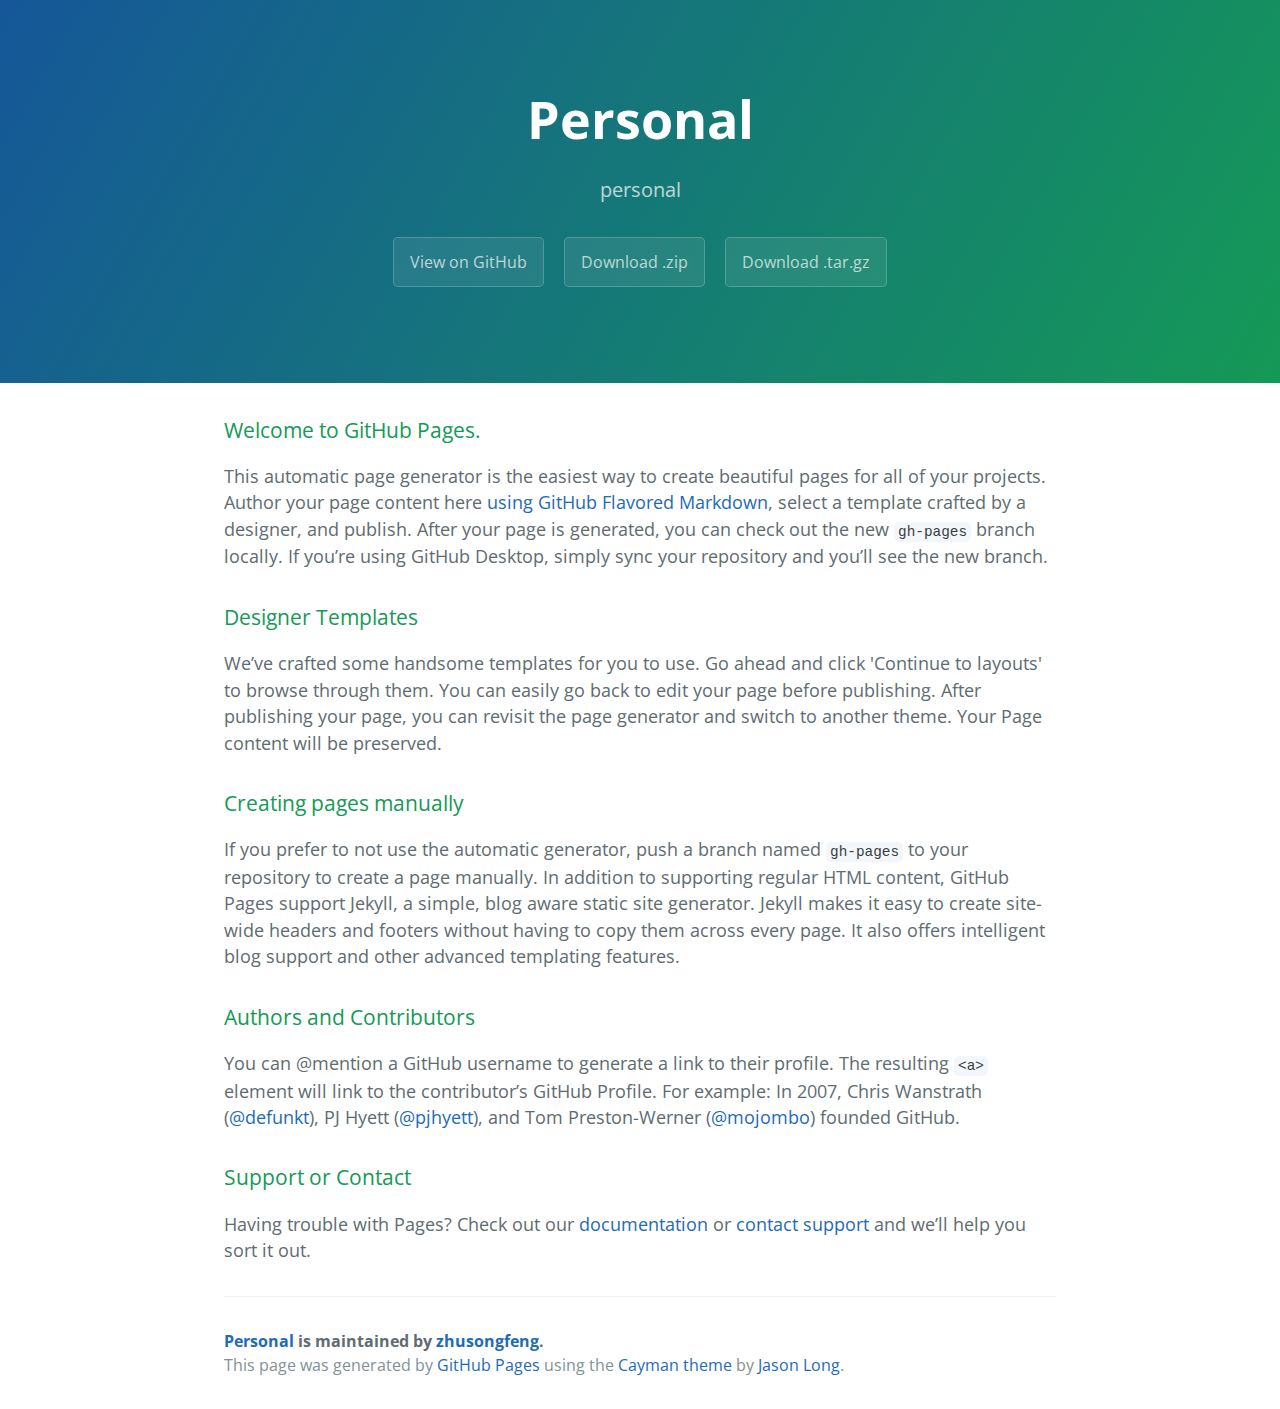
==== index.html @ 0e9c6201 "Create gh-pages branch via GitHub" ====
<!DOCTYPE html>
<html lang="en-us">
  <head>
    <meta charset="UTF-8">
    <title>Personal by zhusongfeng</title>
    <meta name="viewport" content="width=device-width, initial-scale=1">
    <link rel="stylesheet" type="text/css" href="stylesheets/normalize.css" media="screen">
    <link href='https://fonts.googleapis.com/css?family=Open+Sans:400,700' rel='stylesheet' type='text/css'>
    <link rel="stylesheet" type="text/css" href="stylesheets/stylesheet.css" media="screen">
    <link rel="stylesheet" type="text/css" href="stylesheets/github-light.css" media="screen">
  </head>
  <body>
    <section class="page-header">
      <h1 class="project-name">Personal</h1>
      <h2 class="project-tagline">personal</h2>
      <a href="https://github.com/zhusongfeng/personal" class="btn">View on GitHub</a>
      <a href="https://github.com/zhusongfeng/personal/zipball/master" class="btn">Download .zip</a>
      <a href="https://github.com/zhusongfeng/personal/tarball/master" class="btn">Download .tar.gz</a>
    </section>

    <section class="main-content">
      <h3>
<a id="welcome-to-github-pages" class="anchor" href="#welcome-to-github-pages" aria-hidden="true"><span aria-hidden="true" class="octicon octicon-link"></span></a>Welcome to GitHub Pages.</h3>

<p>This automatic page generator is the easiest way to create beautiful pages for all of your projects. Author your page content here <a href="https://guides.github.com/features/mastering-markdown/">using GitHub Flavored Markdown</a>, select a template crafted by a designer, and publish. After your page is generated, you can check out the new <code>gh-pages</code> branch locally. If you’re using GitHub Desktop, simply sync your repository and you’ll see the new branch.</p>

<h3>
<a id="designer-templates" class="anchor" href="#designer-templates" aria-hidden="true"><span aria-hidden="true" class="octicon octicon-link"></span></a>Designer Templates</h3>

<p>We’ve crafted some handsome templates for you to use. Go ahead and click 'Continue to layouts' to browse through them. You can easily go back to edit your page before publishing. After publishing your page, you can revisit the page generator and switch to another theme. Your Page content will be preserved.</p>

<h3>
<a id="creating-pages-manually" class="anchor" href="#creating-pages-manually" aria-hidden="true"><span aria-hidden="true" class="octicon octicon-link"></span></a>Creating pages manually</h3>

<p>If you prefer to not use the automatic generator, push a branch named <code>gh-pages</code> to your repository to create a page manually. In addition to supporting regular HTML content, GitHub Pages support Jekyll, a simple, blog aware static site generator. Jekyll makes it easy to create site-wide headers and footers without having to copy them across every page. It also offers intelligent blog support and other advanced templating features.</p>

<h3>
<a id="authors-and-contributors" class="anchor" href="#authors-and-contributors" aria-hidden="true"><span aria-hidden="true" class="octicon octicon-link"></span></a>Authors and Contributors</h3>

<p>You can @mention a GitHub username to generate a link to their profile. The resulting <code>&lt;a&gt;</code> element will link to the contributor’s GitHub Profile. For example: In 2007, Chris Wanstrath (<a href="https://github.com/defunkt" class="user-mention">@defunkt</a>), PJ Hyett (<a href="https://github.com/pjhyett" class="user-mention">@pjhyett</a>), and Tom Preston-Werner (<a href="https://github.com/mojombo" class="user-mention">@mojombo</a>) founded GitHub.</p>

<h3>
<a id="support-or-contact" class="anchor" href="#support-or-contact" aria-hidden="true"><span aria-hidden="true" class="octicon octicon-link"></span></a>Support or Contact</h3>

<p>Having trouble with Pages? Check out our <a href="https://help.github.com/pages">documentation</a> or <a href="https://github.com/contact">contact support</a> and we’ll help you sort it out.</p>

      <footer class="site-footer">
        <span class="site-footer-owner"><a href="https://github.com/zhusongfeng/personal">Personal</a> is maintained by <a href="https://github.com/zhusongfeng">zhusongfeng</a>.</span>

        <span class="site-footer-credits">This page was generated by <a href="https://pages.github.com">GitHub Pages</a> using the <a href="https://github.com/jasonlong/cayman-theme">Cayman theme</a> by <a href="https://twitter.com/jasonlong">Jason Long</a>.</span>
      </footer>

    </section>

  
  </body>
</html>
---- stylesheets/stylesheet.css ----
* {
  box-sizing: border-box; }

body {
  padding: 0;
  margin: 0;
  font-family: "Open Sans", "Helvetica Neue", Helvetica, Arial, sans-serif;
  font-size: 16px;
  line-height: 1.5;
  color: #606c71; }

a {
  color: #1e6bb8;
  text-decoration: none; }
  a:hover {
    text-decoration: underline; }

.btn {
  display: inline-block;
  margin-bottom: 1rem;
  color: rgba(255, 255, 255, 0.7);
  background-color: rgba(255, 255, 255, 0.08);
  border-color: rgba(255, 255, 255, 0.2);
  border-style: solid;
  border-width: 1px;
  border-radius: 0.3rem;
  transition: color 0.2s, background-color 0.2s, border-color 0.2s; }
  .btn + .btn {
    margin-left: 1rem; }

.btn:hover {
  color: rgba(255, 255, 255, 0.8);
  text-decoration: none;
  background-color: rgba(255, 255, 255, 0.2);
  border-color: rgba(255, 255, 255, 0.3); }

@media screen and (min-width: 64em) {
  .btn {
    padding: 0.75rem 1rem; } }

@media screen and (min-width: 42em) and (max-width: 64em) {
  .btn {
    padding: 0.6rem 0.9rem;
    font-size: 0.9rem; } }

@media screen and (max-width: 42em) {
  .btn {
    display: block;
    width: 100%;
    padding: 0.75rem;
    font-size: 0.9rem; }
    .btn + .btn {
      margin-top: 1rem;
      margin-left: 0; } }

.page-header {
  color: #fff;
  text-align: center;
  background-color: #159957;
  background-image: linear-gradient(120deg, #155799, #159957); }

@media screen and (min-width: 64em) {
  .page-header {
    padding: 5rem 6rem; } }

@media screen and (min-width: 42em) and (max-width: 64em) {
  .page-header {
    padding: 3rem 4rem; } }

@media screen and (max-width: 42em) {
  .page-header {
    padding: 2rem 1rem; } }

.project-name {
  margin-top: 0;
  margin-bottom: 0.1rem; }

@media screen and (min-width: 64em) {
  .project-name {
    font-size: 3.25rem; } }

@media screen and (min-width: 42em) and (max-width: 64em) {
  .project-name {
    font-size: 2.25rem; } }

@media screen and (max-width: 42em) {
  .project-name {
    font-size: 1.75rem; } }

.project-tagline {
  margin-bottom: 2rem;
  font-weight: normal;
  opacity: 0.7; }

@media screen and (min-width: 64em) {
  .project-tagline {
    font-size: 1.25rem; } }

@media screen and (min-width: 42em) and (max-width: 64em) {
  .project-tagline {
    font-size: 1.15rem; } }

@media screen and (max-width: 42em) {
  .project-tagline {
    font-size: 1rem; } }

.main-content :first-child {
  margin-top: 0; }
.main-content img {
  max-width: 100%; }
.main-content h1, .main-content h2, .main-content h3, .main-content h4, .main-content h5, .main-content h6 {
  margin-top: 2rem;
  margin-bottom: 1rem;
  font-weight: normal;
  color: #159957; }
.main-content p {
  margin-bottom: 1em; }
.main-content code {
  padding: 2px 4px;
  font-family: Consolas, "Liberation Mono", Menlo, Courier, monospace;
  font-size: 0.9rem;
  color: #383e41;
  background-color: #f3f6fa;
  border-radius: 0.3rem; }
.main-content pre {
  padding: 0.8rem;
  margin-top: 0;
  margin-bottom: 1rem;
  font: 1rem Consolas, "Liberation Mono", Menlo, Courier, monospace;
  color: #567482;
  word-wrap: normal;
  background-color: #f3f6fa;
  border: solid 1px #dce6f0;
  border-radius: 0.3rem; }
  .main-content pre > code {
    padding: 0;
    margin: 0;
    font-size: 0.9rem;
    color: #567482;
    word-break: normal;
    white-space: pre;
    background: transparent;
    border: 0; }
.main-content .highlight {
  margin-bottom: 1rem; }
  .main-content .highlight pre {
    margin-bottom: 0;
    word-break: normal; }
.main-content .highlight pre, .main-content pre {
  padding: 0.8rem;
  overflow: auto;
  font-size: 0.9rem;
  line-height: 1.45;
  border-radius: 0.3rem; }
.main-content pre code, .main-content pre tt {
  display: inline;
  max-width: initial;
  padding: 0;
  margin: 0;
  overflow: initial;
  line-height: inherit;
  word-wrap: normal;
  background-color: transparent;
  border: 0; }
  .main-content pre code:before, .main-content pre code:after, .main-content pre tt:before, .main-content pre tt:after {
    content: normal; }
.main-content ul, .main-content ol {
  margin-top: 0; }
.main-content blockquote {
  padding: 0 1rem;
  margin-left: 0;
  color: #819198;
  border-left: 0.3rem solid #dce6f0; }
  .main-content blockquote > :first-child {
    margin-top: 0; }
  .main-content blockquote > :last-child {
    margin-bottom: 0; }
.main-content table {
  display: block;
  width: 100%;
  overflow: auto;
  word-break: normal;
  word-break: keep-all; }
  .main-content table th {
    font-weight: bold; }
  .main-content table th, .main-content table td {
    padding: 0.5rem 1rem;
    border: 1px solid #e9ebec; }
.main-content dl {
  padding: 0; }
  .main-content dl dt {
    padding: 0;
    margin-top: 1rem;
    font-size: 1rem;
    font-weight: bold; }
  .main-content dl dd {
    padding: 0;
    margin-bottom: 1rem; }
.main-content hr {
  height: 2px;
  padding: 0;
  margin: 1rem 0;
  background-color: #eff0f1;
  border: 0; }

@media screen and (min-width: 64em) {
  .main-content {
    max-width: 64rem;
    padding: 2rem 6rem;
    margin: 0 auto;
    font-size: 1.1rem; } }

@media screen and (min-width: 42em) and (max-width: 64em) {
  .main-content {
    padding: 2rem 4rem;
    font-size: 1.1rem; } }

@media screen and (max-width: 42em) {
  .main-content {
    padding: 2rem 1rem;
    font-size: 1rem; } }

.site-footer {
  padding-top: 2rem;
  margin-top: 2rem;
  border-top: solid 1px #eff0f1; }

.site-footer-owner {
  display: block;
  font-weight: bold; }

.site-footer-credits {
  color: #819198; }

@media screen and (min-width: 64em) {
  .site-footer {
    font-size: 1rem; } }

@media screen and (min-width: 42em) and (max-width: 64em) {
  .site-footer {
    font-size: 1rem; } }

@media screen and (max-width: 42em) {
  .site-footer {
    font-size: 0.9rem; } }
---- stylesheets/github-light.css ----
/*
The MIT License (MIT)

Copyright (c) 2016 GitHub, Inc.

Permission is hereby granted, free of charge, to any person obtaining a copy
of this software and associated documentation files (the "Software"), to deal
in the Software without restriction, including without limitation the rights
to use, copy, modify, merge, publish, distribute, sublicense, and/or sell
copies of the Software, and to permit persons to whom the Software is
furnished to do so, subject to the following conditions:

The above copyright notice and this permission notice shall be included in all
copies or substantial portions of the Software.

THE SOFTWARE IS PROVIDED "AS IS", WITHOUT WARRANTY OF ANY KIND, EXPRESS OR
IMPLIED, INCLUDING BUT NOT LIMITED TO THE WARRANTIES OF MERCHANTABILITY,
FITNESS FOR A PARTICULAR PURPOSE AND NONINFRINGEMENT. IN NO EVENT SHALL THE
AUTHORS OR COPYRIGHT HOLDERS BE LIABLE FOR ANY CLAIM, DAMAGES OR OTHER
LIABILITY, WHETHER IN AN ACTION OF CONTRACT, TORT OR OTHERWISE, ARISING FROM,
OUT OF OR IN CONNECTION WITH THE SOFTWARE OR THE USE OR OTHER DEALINGS IN THE
SOFTWARE.

*/

.pl-c /* comment */ {
  color: #969896;
}

.pl-c1 /* constant, variable.other.constant, support, meta.property-name, support.constant, support.variable, meta.module-reference, markup.raw, meta.diff.header */,
.pl-s .pl-v /* string variable */ {
  color: #0086b3;
}

.pl-e /* entity */,
.pl-en /* entity.name */ {
  color: #795da3;
}

.pl-smi /* variable.parameter.function, storage.modifier.package, storage.modifier.import, storage.type.java, variable.other */,
.pl-s .pl-s1 /* string source */ {
  color: #333;
}

.pl-ent /* entity.name.tag */ {
  color: #63a35c;
}

.pl-k /* keyword, storage, storage.type */ {
  color: #a71d5d;
}

.pl-s /* string */,
.pl-pds /* punctuation.definition.string, string.regexp.character-class */,
.pl-s .pl-pse .pl-s1 /* string punctuation.section.embedded source */,
.pl-sr /* string.regexp */,
.pl-sr .pl-cce /* string.regexp constant.character.escape */,
.pl-sr .pl-sre /* string.regexp source.ruby.embedded */,
.pl-sr .pl-sra /* string.regexp string.regexp.arbitrary-repitition */ {
  color: #183691;
}

.pl-v /* variable */ {
  color: #ed6a43;
}

.pl-id /* invalid.deprecated */ {
  color: #b52a1d;
}

.pl-ii /* invalid.illegal */ {
  color: #f8f8f8;
  background-color: #b52a1d;
}

.pl-sr .pl-cce /* string.regexp constant.character.escape */ {
  font-weight: bold;
  color: #63a35c;
}

.pl-ml /* markup.list */ {
  color: #693a17;
}

.pl-mh /* markup.heading */,
.pl-mh .pl-en /* markup.heading entity.name */,
.pl-ms /* meta.separator */ {
  font-weight: bold;
  color: #1d3e81;
}

.pl-mq /* markup.quote */ {
  color: #008080;
}

.pl-mi /* markup.italic */ {
  font-style: italic;
  color: #333;
}

.pl-mb /* markup.bold */ {
  font-weight: bold;
  color: #333;
}

.pl-md /* markup.deleted, meta.diff.header.from-file */ {
  color: #bd2c00;
  background-color: #ffecec;
}

.pl-mi1 /* markup.inserted, meta.diff.header.to-file */ {
  color: #55a532;
  background-color: #eaffea;
}

.pl-mdr /* meta.diff.range */ {
  font-weight: bold;
  color: #795da3;
}

.pl-mo /* meta.output */ {
  color: #1d3e81;
}
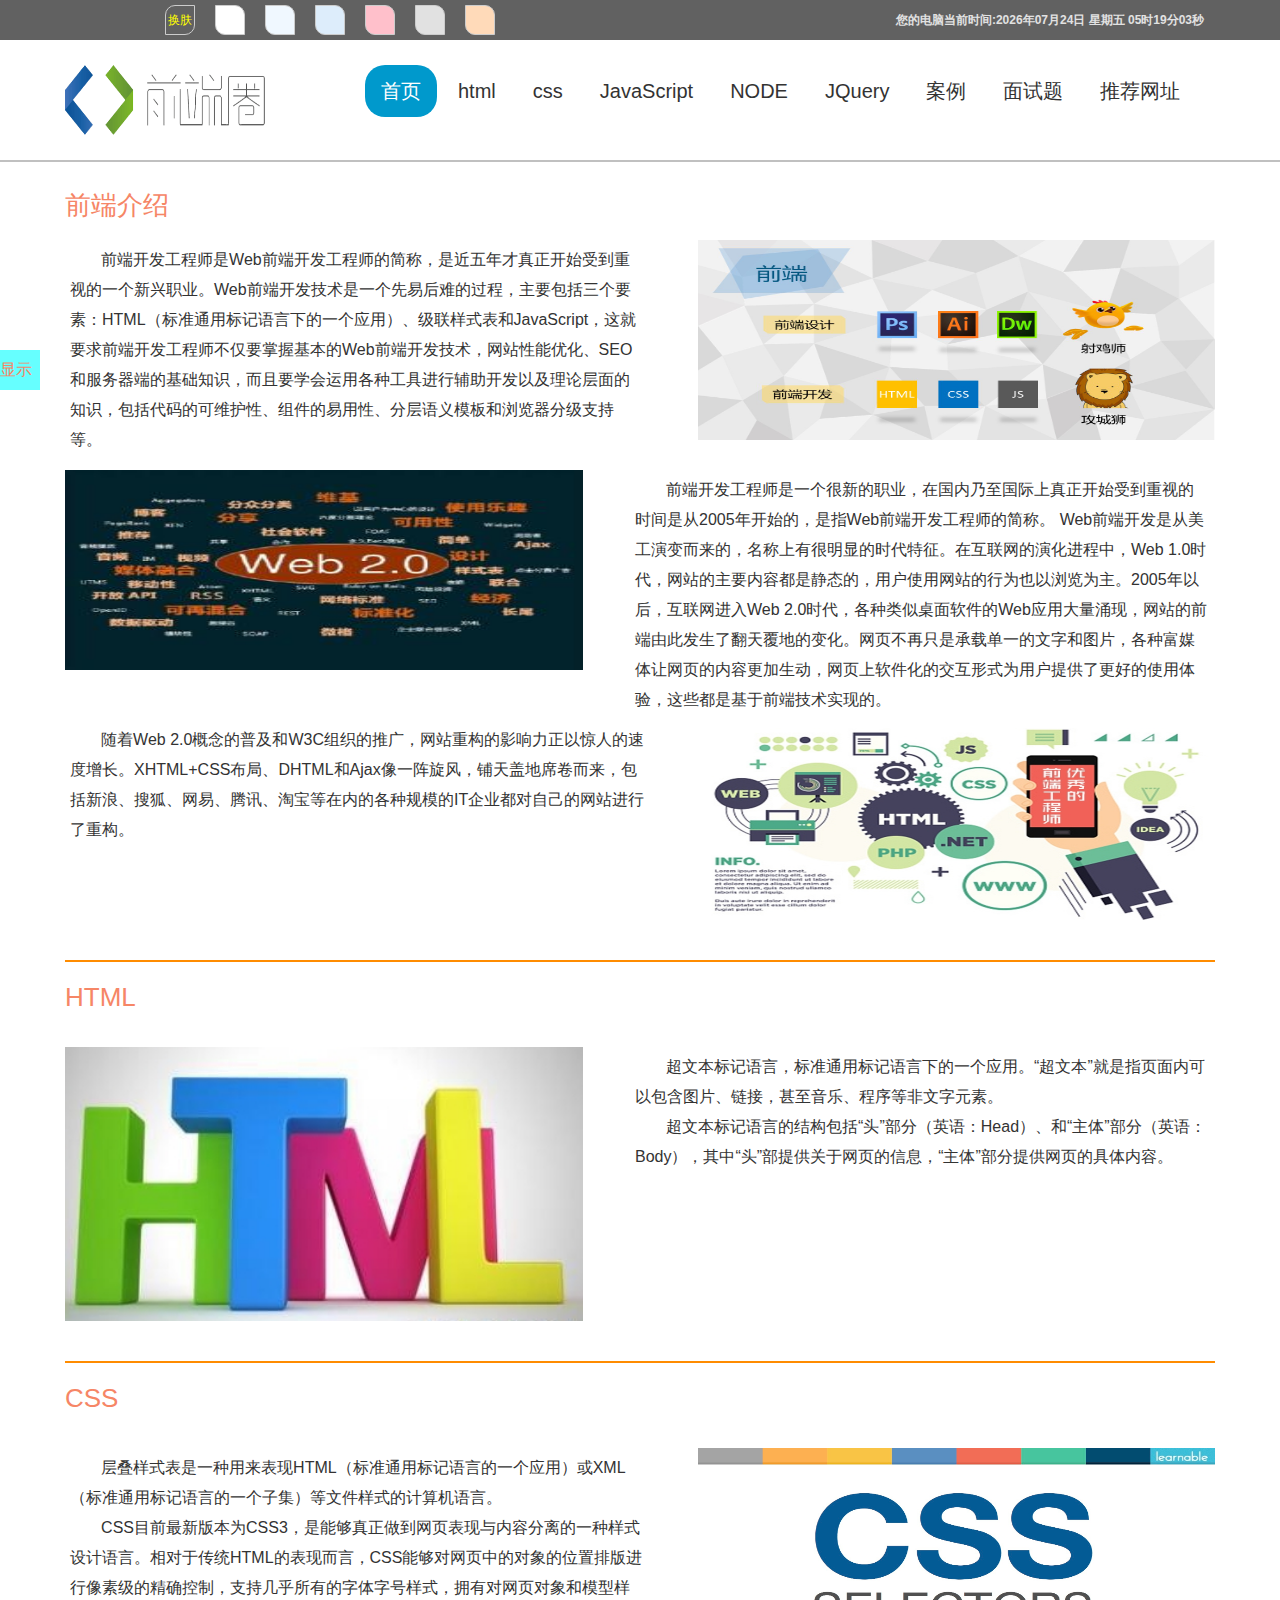
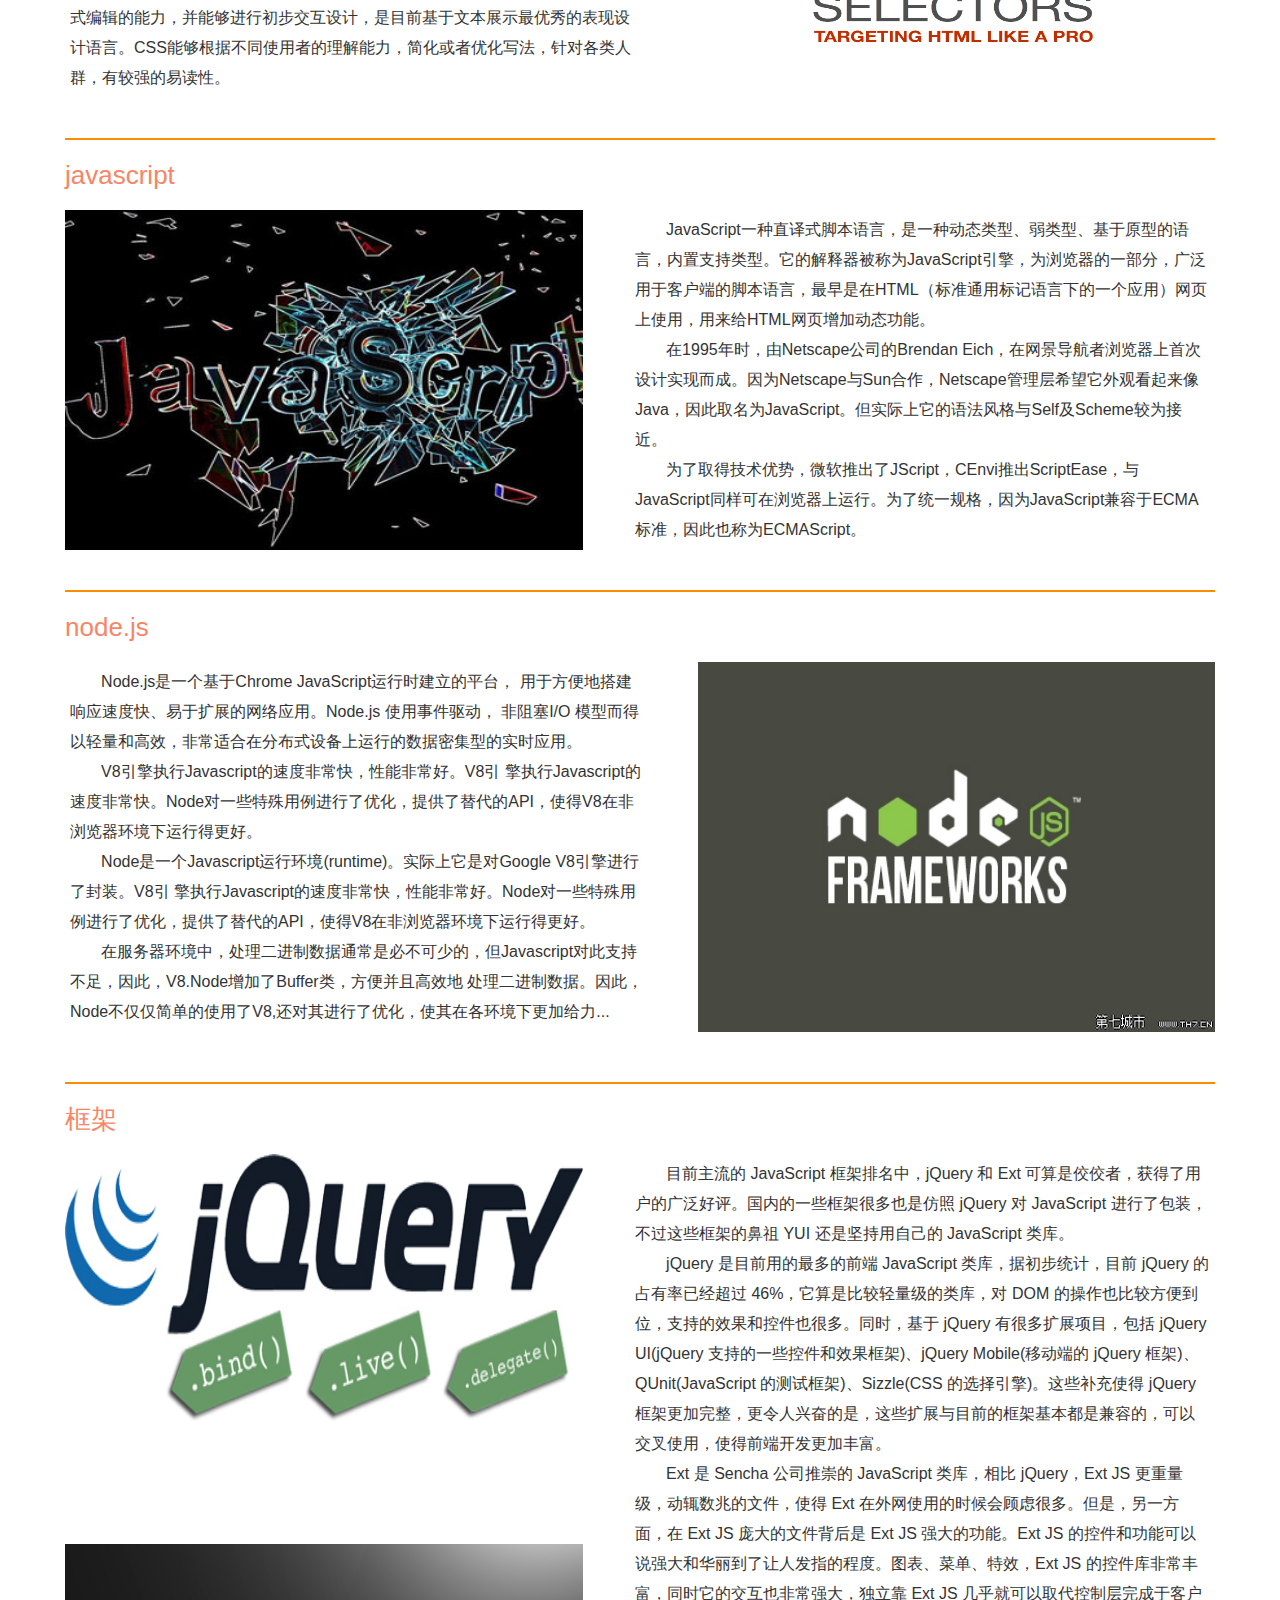
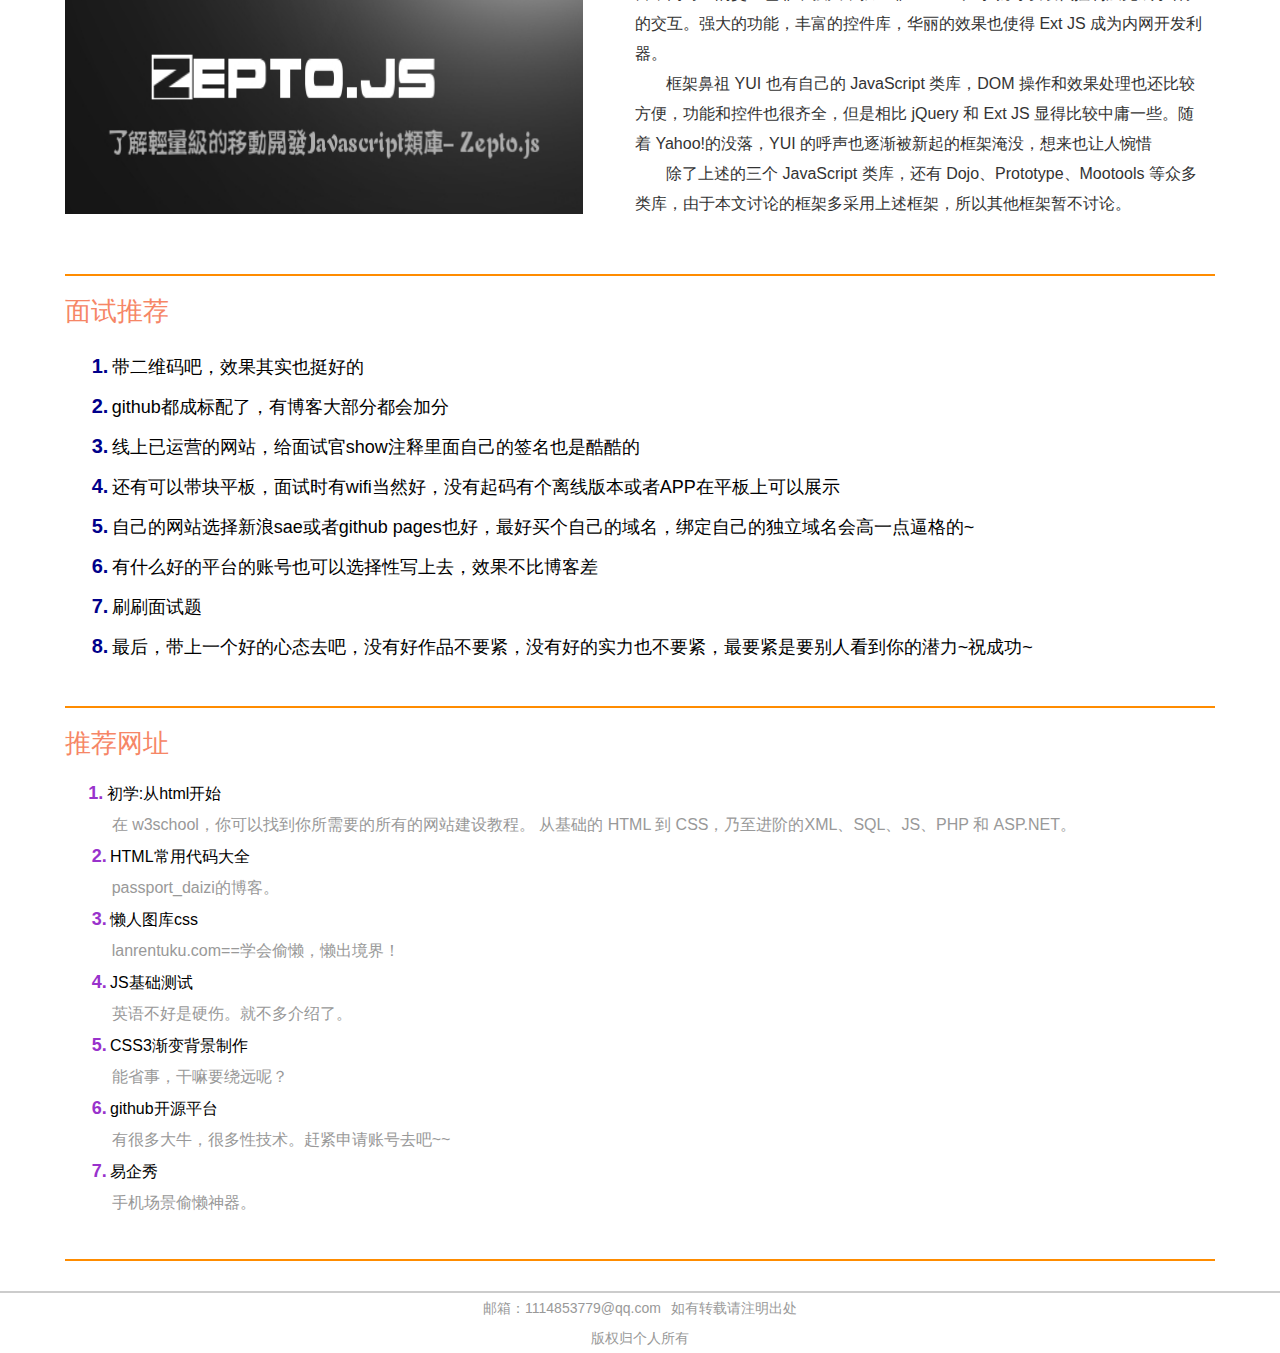
==== commit 02173a92: "one" ====
--- a/index.html
+++ b/index.html
@@ -1,57 +1,293 @@
 <!DOCTYPE html>
-<html lang="en-us">
-  <head>
+<html>
+<head lang="en" id="bg0">
     <meta charset="UTF-8">
-    <title>Personal by zhusongfeng</title>
-    <meta name="viewport" content="width=device-width, initial-scale=1">
-    <link rel="stylesheet" type="text/css" href="stylesheets/normalize.css" media="screen">
-    <link href='https://fonts.googleapis.com/css?family=Open+Sans:400,700' rel='stylesheet' type='text/css'>
-    <link rel="stylesheet" type="text/css" href="stylesheets/stylesheet.css" media="screen">
-    <link rel="stylesheet" type="text/css" href="stylesheets/github-light.css" media="screen">
-  </head>
-  <body>
-    <section class="page-header">
-      <h1 class="project-name">Personal</h1>
-      <h2 class="project-tagline">personal</h2>
-      <a href="https://github.com/zhusongfeng/personal" class="btn">View on GitHub</a>
-      <a href="https://github.com/zhusongfeng/personal/zipball/master" class="btn">Download .zip</a>
-      <a href="https://github.com/zhusongfeng/personal/tarball/master" class="btn">Download .tar.gz</a>
-    </section>
-
-    <section class="main-content">
-      <h3>
-<a id="welcome-to-github-pages" class="anchor" href="#welcome-to-github-pages" aria-hidden="true"><span aria-hidden="true" class="octicon octicon-link"></span></a>Welcome to GitHub Pages.</h3>
-
-<p>This automatic page generator is the easiest way to create beautiful pages for all of your projects. Author your page content here <a href="https://guides.github.com/features/mastering-markdown/">using GitHub Flavored Markdown</a>, select a template crafted by a designer, and publish. After your page is generated, you can check out the new <code>gh-pages</code> branch locally. If you’re using GitHub Desktop, simply sync your repository and you’ll see the new branch.</p>
-
-<h3>
-<a id="designer-templates" class="anchor" href="#designer-templates" aria-hidden="true"><span aria-hidden="true" class="octicon octicon-link"></span></a>Designer Templates</h3>
-
-<p>We’ve crafted some handsome templates for you to use. Go ahead and click 'Continue to layouts' to browse through them. You can easily go back to edit your page before publishing. After publishing your page, you can revisit the page generator and switch to another theme. Your Page content will be preserved.</p>
-
-<h3>
-<a id="creating-pages-manually" class="anchor" href="#creating-pages-manually" aria-hidden="true"><span aria-hidden="true" class="octicon octicon-link"></span></a>Creating pages manually</h3>
-
-<p>If you prefer to not use the automatic generator, push a branch named <code>gh-pages</code> to your repository to create a page manually. In addition to supporting regular HTML content, GitHub Pages support Jekyll, a simple, blog aware static site generator. Jekyll makes it easy to create site-wide headers and footers without having to copy them across every page. It also offers intelligent blog support and other advanced templating features.</p>
-
-<h3>
-<a id="authors-and-contributors" class="anchor" href="#authors-and-contributors" aria-hidden="true"><span aria-hidden="true" class="octicon octicon-link"></span></a>Authors and Contributors</h3>
-
-<p>You can @mention a GitHub username to generate a link to their profile. The resulting <code>&lt;a&gt;</code> element will link to the contributor’s GitHub Profile. For example: In 2007, Chris Wanstrath (<a href="https://github.com/defunkt" class="user-mention">@defunkt</a>), PJ Hyett (<a href="https://github.com/pjhyett" class="user-mention">@pjhyett</a>), and Tom Preston-Werner (<a href="https://github.com/mojombo" class="user-mention">@mojombo</a>) founded GitHub.</p>
-
-<h3>
-<a id="support-or-contact" class="anchor" href="#support-or-contact" aria-hidden="true"><span aria-hidden="true" class="octicon octicon-link"></span></a>Support or Contact</h3>
-
-<p>Having trouble with Pages? Check out our <a href="https://help.github.com/pages">documentation</a> or <a href="https://github.com/contact">contact support</a> and we’ll help you sort it out.</p>
-
-      <footer class="site-footer">
-        <span class="site-footer-owner"><a href="https://github.com/zhusongfeng/personal">Personal</a> is maintained by <a href="https://github.com/zhusongfeng">zhusongfeng</a>.</span>
-
-        <span class="site-footer-credits">This page was generated by <a href="https://pages.github.com">GitHub Pages</a> using the <a href="https://github.com/jasonlong/cayman-theme">Cayman theme</a> by <a href="https://twitter.com/jasonlong">Jason Long</a>.</span>
-      </footer>
-
-    </section>
-
-  
-  </body>
-</html>
+    <title>前端圈</title>
+    <meta name="description" content="主要交流前端技术，JS,css,node.js，JQ，html，放松时刻设有：新闻，音乐，游戏，购物，还有跟多的技术交流平台推荐">
+    <meta name="keywords" content="前端圈,前端,html，JS,css,node.js,前端圈首页,web交流,JQ,animate，bootcss.js,html5,javascript,面试题">
+    <meta name="application-name" content="前端圈">
+    <link rel="stylesheet" href="css/transit.css" type="text/css"/>
+    <link rel="stylesheet" href="css/index.css" type="text/css"/>
+    <link rel="stylesheet" href="css/1.0.7/iconfont.css" type="text/css"/>
+    <link rel="shortcut icon" href="img/ico.ico">
+    <script src="js/utils.js" type="text/javascript"></script>
+</head>
+<body class="bg" id="body">
+<div class="min_width title bg0" id="title">
+    <div class="min_width bg" id="top">
+        <div class="width head ">
+            <div class="clList clear">
+                <span>换肤</span>
+                <ul class="clear" id="clList">
+                    <li class="bg0" style="border-color:yellow "></li>
+                    <li class="bg1"></li>
+                    <li class="bg2"></li>
+                    <li class="bg3"></li>
+                    <li class="bg4"></li>
+                    <li class="bg5"></li>
+                </ul>
+            </div>
+            <div class="deta" id="deta">
+                <span>您的电脑当前时间:</span><b>2016年06月11日 星期六 23时36分18秒</b>
+            </div>
+        </div>
+    </div>
+    <div class="width header">
+        <div class="width">
+            <div class="clear nav">
+                <h1 class="logo fl" alt="前端 css js javascript node.js Jquery">
+                    <a id="logo" href="index.html" alt="前端 css js javascript node.js Jquery" title="前端 css js javascript node Jquery">
+                        <img src="img/logo.png" alt="logo 前端 css js" title="前端 css js"/>
+                    </a>
+                </h1>
+                <ul class="navList fl" id="navList">
+                    <li class="bg"><a class="bg a1" href="index.html">首页</a></li>
+                    <li><a class="a1" href="html.html">html</a></li>
+                    <li><a class="a1" href="css.html">css</a></li>
+                    <li><a class="a1" href="js.html">JavaScript</a></li>
+                    <li><a class="a1" href="node.html">NODE</a></li>
+                    <li><a class="a1" href="kj.html">JQuery</a></li>
+                    <li><a class="a1" href="dome.html">案例</a></li>
+                    <li class="xiaList" id="xiaList1">
+                        <a class="a1" href="javascript:;">面试题</a>
+                        <div id="span1" class="span1">
+                            <a  href="http://www.nowcoder.com/ta/js-assessment" target="_blank">牛客网</a>
+                            <a href="http://bbs.blueidea.com/thread-3107428-1-1.html" target="_blank">蓝色理想</a>
+                            <a  href="http://www.doc88.com/p-7876115384319.html" target="_blank">道客巴巴</a>
+                            <a  href="http://www.doc88.com/p-7876115384319.html" target="_blank">面试手册</a>
+                            <a href="http://www.cnblogs.com/wolm/p/3624930.html" target="_blank">博客园</a>
+                            <a  href="http://udn.yyuap.com/portal.php?mod=topic&topicid=1#portal_block_327_content" target="_blank">H5</a>
+                            <a  href="http://www.imooc.com/?from=360ppc" target="_blank">慕课网</a>
+                            <a href="http://blog.csdn.net/web/index.html" target="_blank">博客</a>
+                            <a  href="http://guoyongfeng.github.io/idoc/" target="_blank">技术博客</a>
+                            <a  href="http://tool.css-js.com/" target="_blank">代码压缩</a>
+                            <a  href="http://www.ico.la/" target="_blank">ico</a>
+                        </div>
+                    </li>
+                    <li class="a1" id="xiaList2">
+                        <a a class="a1" href="javascript:;">推荐网址</a>
+                        <div id="span2" class="span1 span2">
+                            <a href="https://cnodejs.org/" target="_blank">node社区</a>
+                            <a href="http://nodeapi.ucdok.com/#/api/" target="_blank">node手册</a>
+                            <a href="http://www.runoob.com/bootstrap/bootstrap-tutorial.html" target="_blank">bootcss中文</a>
+                            <a href="http://www.runoob.com/angularjs/angularjs-tutorial.html" target="_blank">animate.css</a>
+                            <a href="http://www.ngnice.com/" target="_blank">Angular</a>
+                            <a href="https://github.com/ksky521/nodePPT" target="_blank">ppt制作</a>
+                            <a href="http://www.1024i.com/demo/less/" target="_blank">less</a>
+                            <a href="http://www.iconfont.cn/?spm=a313x.7781069.1998698872.1.B12klC" target="_blank">图标</a>
+                            <a href="http://www.gulpjs.com.cn/" target="_blank">gulpjs</a>
+                            <a href="http://webpackdoc.com/">webpack</a>
+                            <a href="http://www.oschina.net/question/tag/npm">npm</a>
+                        </div>
+                    </li>
+                </ul>
+            </div>
+        </div>
+    </div>
+</div>
+<div class=" height clear">
+</div>
+<script src="js/transit.js" type="text/javascript"></script>
+<div class="con min_width">
+    <div class="width" >
+        <div class="con1 bom" id="oneFloor">
+            <h2>前端介绍</h2>
+            <div class="clear div1" >
+                <p class="fl p1">
+                    &nbsp; &nbsp; &nbsp; &nbsp;前端开发工程师是Web前端开发工程师的简称，是近五年才真正开始受到重视的一个新兴职业。Web前端开发技术是一个先易后难的过程，主要包括三个要素：HTML（标准通用标记语言下的一个应用）、级联样式表和JavaScript，这就要求前端开发工程师不仅要掌握基本的Web前端开发技术，网站性能优化、SEO和服务器端的基础知识，而且要学会运用各种工具进行辅助开发以及理论层面的知识，包括代码的可维护性、组件的易用性、分层语义模板和浏览器分级支持等。
+                </p>
+                <div class="fr  m1"><img src="img/2.jpg" alt="前端介绍"/></div>
+                <p class="fr p2">
+                    &nbsp; &nbsp; &nbsp; &nbsp;前端开发工程师是一个很新的职业，在国内乃至国际上真正开始受到重视的时间是从2005年开始的，是指Web前端开发工程师的简称。 Web前端开发是从美工演变而来的，名称上有很明显的时代特征。在互联网的演化进程中，Web 1.0时代，网站的主要内容都是静态的，用户使用网站的行为也以浏览为主。2005年以后，互联网进入Web 2.0时代，各种类似桌面软件的Web应用大量涌现，网站的前端由此发生了翻天覆地的变化。网页不再只是承载单一的文字和图片，各种富媒体让网页的内容更加生动，网页上软件化的交互形式为用户提供了更好的使用体验，这些都是基于前端技术实现的。
+                </p>
+                <div  class="fl  m2" ><img src="img/1.jpg" alt="前端介绍"/></div>
+                <p class="fl p3">
+                    &nbsp; &nbsp; &nbsp; &nbsp;随着Web 2.0概念的普及和W3C组织的推广，网站重构的影响力正以惊人的速度增长。XHTML+CSS布局、DHTML和Ajax像一阵旋风，铺天盖地席卷而来，包括新浪、搜狐、网易、腾讯、淘宝等在内的各种规模的IT企业都对自己的网站进行了重构。
+                </p>
+                <div class="fr m3"><img  src="img/3.jpg" alt="前端介绍"/></div>
+            </div>
+        </div>
+        <div class="con2 bom" id="twoFloor">
+            <h2>HTML</h2>
+            <div class="clear div1" >
+                <p class="fr">
+                    &nbsp; &nbsp; &nbsp; &nbsp;超文本标记语言，标准通用标记语言下的一个应用。“超文本”就是指页面内可以包含图片、链接，甚至音乐、程序等非文字元素。<br/>
+                    &nbsp; &nbsp; &nbsp; &nbsp;超文本标记语言的结构包括“头”部分（英语：Head）、和“主体”部分（英语：Body），其中“头”部提供关于网页的信息，“主体”部分提供网页的具体内容。
+                </p>
+                <div class="fl ">
+                    <img src="img/4.jpg">
+                </div>
+            </div>
+        </div>
+        <div class="con2 bom con3" id="threeFloor">
+        <h2>CSS</h2>
+        <div class="clear div1" >
+            <p class="fl">
+                &nbsp; &nbsp; &nbsp; &nbsp;层叠样式表是一种用来表现HTML（标准通用标记语言的一个应用）或XML（标准通用标记语言的一个子集）等文件样式的计算机语言。<br/>
+                &nbsp; &nbsp; &nbsp; &nbsp;CSS目前最新版本为CSS3，是能够真正做到网页表现与内容分离的一种样式设计语言。相对于传统HTML的表现而言，CSS能够对网页中的对象的位置排版进行像素级的精确控制，支持几乎所有的字体字号样式，拥有对网页对象和模型样式编辑的能力，并能够进行初步交互设计，是目前基于文本展示最优秀的表现设计语言。CSS能够根据不同使用者的理解能力，简化或者优化写法，针对各类人群，有较强的易读性。
+            </p>
+            <div class="fr">
+                <img src="img/5.jpg">
+            </div>
+        </div>
+    </div>
+        <div class="con4 bom" id="fourFloor">
+            <h2>javascript</h2>
+            <div class="clear div1" >
+                <p class="fr">
+                    &nbsp; &nbsp; &nbsp; &nbsp;JavaScript一种直译式脚本语言，是一种动态类型、弱类型、基于原型的语言，内置支持类型。它的解释器被称为JavaScript引擎，为浏览器的一部分，广泛用于客户端的脚本语言，最早是在HTML（标准通用标记语言下的一个应用）网页上使用，用来给HTML网页增加动态功能。<br/>
+                    &nbsp; &nbsp; &nbsp; &nbsp;在1995年时，由Netscape公司的Brendan Eich，在网景导航者浏览器上首次设计实现而成。因为Netscape与Sun合作，Netscape管理层希望它外观看起来像Java，因此取名为JavaScript。但实际上它的语法风格与Self及Scheme较为接近。<br/>
+                    &nbsp; &nbsp; &nbsp; &nbsp;为了取得技术优势，微软推出了JScript，CEnvi推出ScriptEase，与JavaScript同样可在浏览器上运行。为了统一规格，因为JavaScript兼容于ECMA标准，因此也称为ECMAScript。<br/>
+                </p>
+                <div class="fl">
+                    <img src="img/6.jpg">
+                </div>
+            </div>
+        </div>
+        <div class="con5 bom" id="fiveFloor">
+            <h2>node.js</h2>
+            <div class="clear div1" >
+                <p class="fl">
+                    &nbsp; &nbsp; &nbsp; &nbsp;Node.js是一个基于Chrome JavaScript运行时建立的平台， 用于方便地搭建响应速度快、易于扩展的网络应用。Node.js 使用事件驱动， 非阻塞I/O 模型而得以轻量和高效，非常适合在分布式设备上运行的数据密集型的实时应用。<br/>
+                    &nbsp; &nbsp; &nbsp; &nbsp;V8引擎执行Javascript的速度非常快，性能非常好。V8引 擎执行Javascript的速度非常快。Node对一些特殊用例进行了优化，提供了替代的API，使得V8在非浏览器环境下运行得更好。<br/>
+                    &nbsp; &nbsp; &nbsp; &nbsp;Node是一个Javascript运行环境(runtime)。实际上它是对Google V8引擎进行了封装。V8引 擎执行Javascript的速度非常快，性能非常好。Node对一些特殊用例进行了优化，提供了替代的API，使得V8在非浏览器环境下运行得更好。<br/>
+                    &nbsp; &nbsp; &nbsp; &nbsp;在服务器环境中，处理二进制数据通常是必不可少的，但Javascript对此支持不足，因此，V8.Node增加了Buffer类，方便并且高效地 处理二进制数据。因此，Node不仅仅简单的使用了V8,还对其进行了优化，使其在各环境下更加给力...
+                </p>
+                <div class="fr">
+                    <img src="img/7.jpg">
+                </div>
+            </div>
+        </div>
+        <div class="con6 bom" id="sixFloor">
+            <h2>框架</h2>
+            <div class="clear div1" >
+                <p class="fr">
+                    &nbsp; &nbsp; &nbsp; &nbsp;目前主流的 JavaScript 框架排名中，jQuery 和 Ext 可算是佼佼者，获得了用户的广泛好评。国内的一些框架很多也是仿照 jQuery 对 JavaScript 进行了包装，不过这些框架的鼻祖 YUI 还是坚持用自己的 JavaScript 类库。<br/>
+                    &nbsp; &nbsp; &nbsp; &nbsp;jQuery 是目前用的最多的前端 JavaScript 类库，据初步统计，目前 jQuery 的占有率已经超过 46%，它算是比较轻量级的类库，对 DOM 的操作也比较方便到位，支持的效果和控件也很多。同时，基于 jQuery 有很多扩展项目，包括 jQuery UI(jQuery 支持的一些控件和效果框架)、jQuery Mobile(移动端的 jQuery 框架)、QUnit(JavaScript 的测试框架)、Sizzle(CSS 的选择引擎)。这些补充使得 jQuery 框架更加完整，更令人兴奋的是，这些扩展与目前的框架基本都是兼容的，可以交叉使用，使得前端开发更加丰富。<br/>
+                    &nbsp; &nbsp; &nbsp; &nbsp;Ext 是 Sencha 公司推崇的 JavaScript 类库，相比 jQuery，Ext JS 更重量级，动辄数兆的文件，使得 Ext 在外网使用的时候会顾虑很多。但是，另一方面，在 Ext JS 庞大的文件背后是 Ext JS 强大的功能。Ext JS 的控件和功能可以说强大和华丽到了让人发指的程度。图表、菜单、特效，Ext JS 的控件库非常丰富，同时它的交互也非常强大，独立靠 Ext JS 几乎就可以取代控制层完成于客户的交互。强大的功能，丰富的控件库，华丽的效果也使得 Ext JS 成为内网开发利器。<br/>
+                    &nbsp; &nbsp; &nbsp; &nbsp;框架鼻祖 YUI 也有自己的 JavaScript 类库，DOM 操作和效果处理也还比较方便，功能和控件也很齐全，但是相比 jQuery 和 Ext JS 显得比较中庸一些。随着 Yahoo!的没落，YUI 的呼声也逐渐被新起的框架淹没，想来也让人惋惜<br/>
+                    &nbsp; &nbsp; &nbsp; &nbsp;除了上述的三个 JavaScript 类库，还有 Dojo、Prototype、Mootools 等众多类库，由于本文讨论的框架多采用上述框架，所以其他框架暂不讨论。
+                </p>
+                <div class="fl">
+                    <img class="imgs" src="img/8.jpg">
+                    <img src="img/9.jpg">
+                </div>
+            </div>
+        </div>
+        <div class="con8 bom" id="eightFloor">
+            <h2>面试推荐</h2>
+            <div class="clear div1" >
+               <ul>
+                   <li>&nbsp; &nbsp; &nbsp; &nbsp;
+                       <b>1.</b>
+                       <span>带二维码吧，效果其实也挺好的</span>
+                   </li>
+                   <li>&nbsp; &nbsp; &nbsp; &nbsp;
+                       <b>2.</b>
+                       <span>github都成标配了，有博客大部分都会加分</span>
+                   </li>
+                   <li>&nbsp; &nbsp; &nbsp; &nbsp;
+                       <b>3.</b>
+                       <span>线上已运营的网站，给面试官show注释里面自己的签名也是酷酷的</span>
+                   </li>
+                   <li>&nbsp; &nbsp; &nbsp; &nbsp;
+                       <b>4.</b>
+                       <span>还有可以带块平板，面试时有wifi当然好，没有起码有个离线版本或者APP在平板上可以展示</span>
+                   </li>
+                   <li>&nbsp; &nbsp; &nbsp; &nbsp;
+                       <b>5.</b>
+                       <span>自己的网站选择新浪sae或者github pages也好，最好买个自己的域名，绑定自己的独立域名会高一点逼格的~</span>
+                   </li>
+                   <li>&nbsp; &nbsp; &nbsp; &nbsp;
+                       <b>6.</b>
+                       <span>有什么好的平台的账号也可以选择性写上去，效果不比博客差</span>
+                   </li>
+                   <li>&nbsp; &nbsp; &nbsp; &nbsp;
+                       <b>7.</b>
+                       <span>刷刷面试题</span>
+                   </li>
+                   <li>&nbsp; &nbsp; &nbsp; &nbsp;
+                       <b>8.</b>
+                       <span>最后，带上一个好的心态去吧，没有好作品不要紧，没有好的实力也不要紧，最要紧是要别人看到你的潜力~祝成功~</span>
+                   </li>
+               </ul>
+            </div>
+        </div>
+        <div class="con9 bom" id="nineFloor">
+            <h2>推荐网址</h2>
+            <div class="clear div1" >
+                <ul>
+                    <li>
+                        &nbsp; &nbsp; &nbsp; &nbsp;<b>1.</b>
+                        <a href="http://www.runoob.com/tags/tag-acronym.html" target="_blank">初学:从html开始</a><br/>
+                        &nbsp; &nbsp; &nbsp; &nbsp;&nbsp; &nbsp; &nbsp; &nbsp;<span>在 w3school，你可以找到你所需要的所有的网站建设教程。
+从基础的 HTML 到 CSS，乃至进阶的XML、SQL、JS、PHP 和 ASP.NET。</span>
+                    </li>
+                    <li>&nbsp; &nbsp; &nbsp; &nbsp;
+                        <b>2.</b>
+                        <a href="http://blog.csdn.net/kalision" target="_blank">HTML常用代码大全</a><br/>
+                        &nbsp; &nbsp; &nbsp; &nbsp;&nbsp; &nbsp; &nbsp; &nbsp;<span>passport_daizi的博客。</span>
+                    </li>
+                    <li>&nbsp; &nbsp; &nbsp; &nbsp;
+                        <b>3.</b>
+                        <a href="http://www.lanrentuku.com/js/css.html" target="_blank">懒人图库css</a><br/>
+                        &nbsp; &nbsp; &nbsp; &nbsp;&nbsp; &nbsp; &nbsp; &nbsp;<span>lanrentuku.com==学会偷懒，懒出境界！</span>
+                    </li>
+                    <li>&nbsp; &nbsp; &nbsp; &nbsp;
+                        <b>4.</b>
+                        <a href="http://perfectionkills.com/javascript-quiz/" target="_blank">JS基础测试</a><br/>
+                        &nbsp; &nbsp; &nbsp; &nbsp;&nbsp; &nbsp; &nbsp; &nbsp;<span>英语不好是硬伤。就不多介绍了。</span>
+                    </li>
+                    <li>&nbsp; &nbsp; &nbsp; &nbsp;
+                        <b>5.</b>
+                        <a href="http://www.colorzilla.com/gradient-editor/" target="_blank">CSS3渐变背景制作</a><br/>
+                        &nbsp; &nbsp; &nbsp; &nbsp;&nbsp; &nbsp; &nbsp; &nbsp;<span>能省事，干嘛要绕远呢？</span>
+                    </li>
+                    <li>&nbsp; &nbsp; &nbsp; &nbsp;
+                        <b>6.</b>
+                        <a href="https://github.com/" target="_blank">github开源平台</a><br/>
+                        &nbsp; &nbsp; &nbsp; &nbsp;&nbsp; &nbsp; &nbsp; &nbsp;<span>有很多大牛，很多性技术。赶紧申请账号去吧~~</span>
+                    </li>
+                    <li>&nbsp; &nbsp; &nbsp; &nbsp;
+                        <b>7.</b>
+                        <a href="http://www.eqxiu.com/home" target="_blank">易企秀</a><br/>
+                        &nbsp; &nbsp; &nbsp; &nbsp;&nbsp; &nbsp; &nbsp; &nbsp;<span>手机场景偷懒神器。</span>
+                    </li>
+                </ul>
+            </div>
+        </div>
+    </div>
+</div>
+<div class="min_width bottm" id="bottmS">
+        <p>邮箱：1114853779@qq.com<span>如有转载请注明出处</span></p>
+        <p>版权归个人所有</p>
+    </div>
+</div>
+<div class="lefts" id="lefts">
+    <h3 class="h3" id="h3">点击显示</h3>
+    <ul>
+        <li>
+            <i class="icon Hui-iconfont">&#xe6e6;</i>
+            <a href="http://v.qq.com/" target="_blank">视频</a>
+        </li>
+        <li>
+            <i class="icon Hui-iconfont">&#xe60f;</i>
+            <a href="http://music.baidu.com/" target="_blank">音乐</a>
+        </li>
+        <li>
+            <i class="icon Hui-iconfont">&#xe616;</i>
+            <a href="http://toutiao.com/" target="_blank">新闻</a>
+        </li>
+        <li>
+            <i class="icon Hui-iconfont">&#xe673;</i>
+            <a href="http://www.jd.com/" target="_blank">京东</a>
+        </li>
+        <li>
+            <i class="icon Hui-iconfont">&#xe6c1;</i>
+            <a href="http://xiaoyouxi.360.cn/?src=youxi" target="_blank">游戏</a>
+        </li>
+    </ul>
+</div>
+<div class="top" id="linkTo"  title="回到顶部"></div>
+</body>
+</html>--- a/css/transit.css
+++ b/css/transit.css
@@ -0,0 +1 @@
+@charset "utf-8";html,body{background:#fff}html,body,h1,h2,h3,h4,h5,h6,hr,p,blockquote,dl,dt,dd,ul,ol,li,pre,form,fieldset,iframe,label,button,input,textarea,th,td,a,i,b,u{font-size:12px;margin:0;padding:0;font-family:"\5FAE\8F6F\96C5\9ED1",Helvetica,sans-serif;color:#333}h1,h2,h3,h4,h5,h6{font-size:100%}address,cite,dfn,var{font-style:normal}code,kbd,pre,samp,tt{font-family:"Courier New",Courier,monospace}small{font-size:12px}ul,ol{list-style:none}a{text-decoration:none}a:hover,a:visited,a:link,a:active{text-decoration:none}fieldset,img,button{border:0}button,input,select,textarea{font-size:100%}img,iframe,table,form{border:0;vertical-align:top}table{border-collapse:collapse;border-spacing:0}hr{border:0;height:1px}.fl{float:left}.fr{float:right}.clear{zoom:1}.clear:after,.clear:before{content:"";display:block;height:0;visibility:hidden}.clear:after{clear:both}.min_width{width:100%;min-width:1200px}.width{margin:0 auto;width:1150px}.title{-moz-user-select:none;-khtml-user-select:none;-webkit-user-select:none;user-select:none;position:fixed;z-index:50;background:#fff;padding-bottom:15px;border-bottom:2px solid silver}.title div.bg{height:40px;background:#616161;position:relative;margin-bottom:15px}.title .head{height:40px;line-height:40px;background:#616161;position:relative;margin-bottom:15px;overflow:hidden}.title .head .clList span{margin-left:100px}.title .head .clList span,.title .head .clList ul{float:left}.title .head .clList ul{width:300px}.title .head .clList span,.title .head .clList ul li{margin-top:5px;display:block;width:28px;height:28px;border:1px solid #ccc}.title .head .clList ul li{float:left;margin-left:20px;border-bottom-left-radius:10px;border-top-right-radius:10px;cursor:pointer;overflow:hidden}.bg0{background:#fff}.bg1{background:aliceblue}.bg2{background:#ddedfb}.bg3{background:pink}.bg4{background:#e1e1e1}.bg5{background:peachpuff}.title .head .clList span{border-bottom-right-radius:10px;border-top-left-radius:10px;line-height:28px;text-align:center;color:yellow}.deta{width:330px;height:40px;line-height:40px;text-align:center;position:absolute;right:0;top:0}.deta span,.deta b{font-weight:700;font-style:normal;font-size:12px;color:#e1e1e1}.header .nav{padding:10px 0;width:100%;height:70px}.header .nav .logo{width:200px;height:70px;margin-right:100px}.header .nav .logo a,.header .nav .logo a img{display:block;width:100%;height:100%}.header .nav .navList{width:850px;height:100%}.header .nav .navList li{position:relative;float:left;margin-right:5px;border:1px solid transparent;border-radius:20px;background:0}.header .nav .navList li .a1{display:block;padding:0 14px;font-size:20px;border:1px solid transparent;height:48px;line-height:48px;border-radius:20px;background:0;overflow:hidden}.header .nav .navList li:hover{background:#09c}.header .nav .navList li:hover .a1{color:#fff}.header .nav .navList li.bg{background:#09c}.header .nav .navList li a.bg{color:#fff}.header .nav .navList li .span1{padding-top:3px;position:absolute;top:50px;left:0;width:100%;height:0;overflow:hidden}.header .nav .navList .span1{width:90px}.header .nav .navList .span1 a{width:88px}.header .nav .navList .span2{width:110px}.header .nav .navList .span2 a{width:108px}.header .nav .navList .span1 a{display:block;margin-top:3px;text-align:center;font-size:16px;line-height:38px;height:38px;border:1px solid #e1e1e1;border-radius:10px;background:#fff}.header .nav .navList .span1 a:hover{background:#09c;color:#fff;overflow:hidden}.height{width:100%;height:160px;overflow:hidden}.height h1,.height h2,.height h3,.height h4,.height h5,.height h6{width:20px;height:20px;float:left;font-size:12px;overflow:hidden}.bottm{margin-top:30px;text-align:center;border-top:2px solid #ccc}.bottm a{font-size:16px;line-height:50px;padding:0 10px}.bottm a:hover{color:#f68666}.bottm p{font-size:14px;line-height:30px;color:#999}.bottm p span{margin-left:10px}.left,.top,.right{position:fixed}.top{display:none;right:140px;bottom:60px;width:40px;height:40px;text-align:center;line-height:20px;background:url("../img/top.png") no-repeat;background-position:-172px -48px;color:#fff;opacity:.5;filter:alpha(opacity=50)}.top:hover{opacity:1;filter:alpha(opacity=100)}.lefts{width:80px;position:fixed;left:0;top:50%;margin-top:-100px;-moz-user-select:none;-khtml-user-select:none;-webkit-user-select:none;user-select:none}.lefts h3{position:absolute;top:0;left:-40px;text-align:center;height:40px;width:80px;line-height:40px;font-size:16px;color:#f68666;background:#6ff;cursor:pointer;font-weight:500}.lefts ul{width:80px;position:absolute;top:40px;left:-80px;background:#6ff;height:40px;overflow:hidden}.lefts li{width:100%;height:40px;line-height:40px;text-align:center}.lefts li i{font-size:16px;color:#f68666}.lefts li a{margin-left:5px;font-size:16px;color:#f68666}.lefts li:hover,.lefts h3:hover{background:#c5c9cb}.lefts li:hover i,.left li:hover a{color:#fff}--- a/css/index.css
+++ b/css/index.css
@@ -0,0 +1 @@
+@charset "UTF-8";body{-moz-user-select:none;-khtml-user-select:none;-webkit-user-select:none;user-select:none}.con{padding-top:10px}.boxs{height:140px;width:100%}.con h2{font-size:26px;font-weight:500;line-height:70px;text-align:left;color:#f68666}.con .div1 p{width:50%}.con .div1 div{width:45%}.top{right:40px}.con .div1 div img{width:100%;height:100%}.con .div1 p{font-size:16px;padding:5px;line-height:30px}.con1 .p1{height:190px}.con1 .m1{height:200px}.con1 .p2{margin-top:30px;height:190px;line-height:25px}.con1 .m2{margin-top:30px;height:200px}.con1 .p3{margin-top:50px;height:170px;line-height:30px}.con1 .m3{margin-top:50px;height:200px}.con2 p{margin-top:15px;height:200px;line-height:30px}.con2 img{margin-top:15px;height:200px}.con .bom{padding-bottom:40px;border-bottom:2px solid darkorange}.con3 .div1 div,.con3 p{height:240px}.con4 .div1 div{height:340px}.con5 .div1 div,.con5 .div1 p{height:370px}.con6 .div1 div,.con6 .div1 p{height:670px}.con6 .div1 div img{height:270px}.con6 .div1 div .imgs{margin-bottom:120px}.cons{background:white}.cons h3,.cons h3 a{width:100%;height:60px;line-height:40px;font-size:22px;color:blue;text-align:center;margin-bottom:20px}.cons h3 a:hover{color:#f68666}.cons .p30{padding-bottom:30px}.cons .tab{width:100%;height:230px}.cons .tab ul{position:relative;top:-1px;height:50px}.cons .tab ul li{float:left;height:50px;line-height:50px;margin-right:30px}.cons .tab ul li a{display:block;height:100%;padding:0 30px;font-size:20px;border:1px solid red}.cons .tab ul li a.bg,.cons .tab ul li a:hover{border-bottom:1px solid lightblue;background:lightblue}.cons .tab div{display:none;width:1148px;height:175px;border:1px solid red;margin-bottom:2px;font-size:50px;line-height:175px;text-align:center;background:lightblue}.cons .tab div.bg{display:block}.cons .case1{width:575px;height:192px;overflow:hidden}.cons .case1 h5{line-height:40px;text-align:left;font-size:18px;color:lightcoral}.cons .case1 div{float:left}.cons .case1 div .text{margin:20px 0;padding-left:20px;width:280px;height:50px;font-size:20px;border:1px solid skyblue;outline:0}.cons .case1 div{height:152px}.cons .case1 div .btn{margin-bottom:20px;width:300px;height:40px;font-size:20px;border:0;background:coral;color:white;outline:0;cursor:pointer}.cons .case1 div a{margin:20px 0 51px 20px;padding:0 20px;display:block;width:65px;height:50px;line-height:50px;font-size:20px;text-align:center;background:#f68666;background:-webkit-linear-gradient(bottom right,coral,cornflowerblue,yellow,fuchsia,burlywood,lightblue,bisque);background:-moz-linear-gradient(bottom right,coral,cornflowerblue,yellow,fuchsia,burlywood,lightblue,bisque);background:-ms-linear-gradient(bottom right,coral,cornflowerblue,yellow,fuchsia,burlywood,lightblue,bisque);background:-o-linear-gradient(bottom right,coral,cornflowerblue,yellow,fuchsia,burlywood,lightblue,bisque);background:linear-gradient(bottom right,coral,cornflowerblue,yellow,fuchsia,burlywood,lightblue,bisque)}.cons .case1{position:relative}.cons .case1 p{position:absolute;top:0;left:0;width:90%;height:0;background:rgba(0,0,0,.5);overflow:hidden;text-align:center}.cons .case1 p span{font-size:30px;line-height:192px;color:white}.cons .case1 p a{position:absolute;top:15px;right:15px;font-size:14px;line-height:20px;color:#f68666}.cons .box{margin:20px auto;padding:20px;width:400px;border:1px solid darkkhaki;border-radius:5px}.cons .box h6{height:50px;line-height:50px;border-bottom:1px dashed saddlebrown;font-size:20px}.cons .box .submitBtn{margin-top:20px;height:35px;line-height:35px;text-align:center;border:1px solid darkkhaki;cursor:pointer;background:cornsilk;font-size:20px}.cons .box .submitBtn span{font-size:26px;color:red;font-weight:bold;line-height:35px}.cons .rank .box{margin:10px auto;padding:20px;width:900px;height:350px;border:1px solid darkcyan;border-radius:15px;box-shadow:3px 3px 10px 0 grey}.cons .rank .box table{border-collapse:collapse;height:350px}.cons .rank .box th,.cons .rank .box td{font-size:18px}.cons .rank .box thead tr{height:50px;line-height:50px;text-align:center;background:cornflowerblue}.cons .rank .box thead tr th{width:225px;color:#fff}.cons .rank .box thead tr th.cursor{cursor:pointer}.cons .rank .box tbody tr{height:30px;line-height:30px;text-align:center}.cons .rank .box tbody tr td{width:225px}.cons .rank .box tbody tr.bg{background:lightblue}.cons .marquee .box{position:relative;margin:20px auto;padding:0 5px 0 35px;width:960px;height:30px;border:1px dashed green;background:papayawhip}.cons .marquee .box .boxIcon{position:absolute;top:0;left:0;width:30px;height:30px;background:url("../img/notic.jpg") no-repeat center center}.cons .marquee .box .boxCon{height:30px;line-height:30px;white-space:nowrap;overflow:hidden}#boxCon_begin,#boxCon_end{display:inline-block;font-size:16px}#boxCon_begin span,#boxCon_end span{color:red;font-weight:bold;font-size:16px}.con8 ul li{height:40px;line-height:40px}.con8 ul li b{font-size:20px;color:darkblue}.con8 ul li span{font-size:18px;color:#000}.con9 ul li{line-height:30px}.con9 ul li b{color:darkorchid;font-size:18px}.con9 ul li a,.con9 ul li span{font-size:16px;color:#999}.con9 ul li a{color:#000}.con9 ul li a:visited{text-decoration:underline;color:brown}.con9 ul li a:hover{color:#f68666;text-decoration:underline}.left{top:50%;margin-top:-124px;left:5px}.left ul li{position:relative;display:block;width:70px;height:30px;text-align:center;line-height:30px;border:1px solid lightblue;border-bottom:0;background:#e7e1cd;font-size:14px;cursor:pointer}.left ul{border-bottom:1px solid lightblue}.left ul li div{position:absolute;left:80px;top:0;color:#f68666;line-height:30px;width:100px;height:30px;display:none}.left ul li:hover div{display:block}--- a/css/1.0.7/iconfont.css
+++ b/css/1.0.7/iconfont.css
@@ -0,0 +1,321 @@
+/* -----------H-ui前端框架-------------
+* iconfont.css v1.0.7
+* http://www.h-ui.net/
+* Created & Modified by guojunhui
+* Date modified 2015.12.21
+*
+* Copyright 2013-2015 北京颖杰联创科技有限公司 All rights reserved.
+* Licensed under MIT license.
+* http://opensource.org/licenses/MIT
+*
+*/
+ul,li{
+  list-style: none;
+}
+@font-face {font-family: "Hui-iconfont";
+  src: url('iconfont.eot'); /* IE9*/
+  src: url('iconfont.eot?#iefix') format('embedded-opentype'), /* IE6-IE8 */
+  url('iconfont.woff') format('woff'), /* chrome、firefox */
+  url('iconfont.ttf') format('truetype'), /* chrome、firefox、opera、Safari, Android, iOS 4.2+*/
+  url('iconfont.svg#Hui-iconfont') format('svg'); /* iOS 4.1- */
+}
+
+.Hui-iconfont {
+  font-family:"Hui-iconfont" !important;
+  font-style:normal;
+  -webkit-font-smoothing: antialiased;
+  -webkit-text-stroke-width: 0.2px;
+  -moz-osx-font-smoothing: grayscale;
+}
+.Hui-iconfont-gotop:before { content: "\e684"; }
+.Hui-iconfont-music:before { content: "\e60f"; }
+.Hui-iconfont-tags:before { content: "\e64b"; }
+.Hui-iconfont-pad:before { content: "\e64c"; }
+.Hui-iconfont-lunzi:before { content: "\e64d"; }
+.Hui-iconfont-jiandao:before { content: "\e64e"; }
+.Hui-iconfont-xianshiqi:before { content: "\e64f"; }
+.Hui-iconfont-zhaoxiangji:before { content: "\e650"; }
+.Hui-iconfont-danfanxiangji:before { content: "\e651"; }
+.Hui-iconfont-dayinji:before { content: "\e652"; }
+.Hui-iconfont-user-zhanzhang:before { content: "\e653"; }
+.Hui-iconfont-chajian:before { content: "\e654"; }
+.Hui-iconfont-arrow1-bottom:before { content: "\e674"; }
+.Hui-iconfont-arrow1-left:before { content: "\e678"; }
+.Hui-iconfont-arrow1-top:before { content: "\e679"; }
+.Hui-iconfont-arrow1-right:before { content: "\e67a"; }
+.Hui-iconfont-jieri:before { content: "\e655"; }
+.Hui-iconfont-face-weixiao:before { content: "\e656"; }
+.Hui-iconfont-face-chijing:before { content: "\e657"; }
+.Hui-iconfont-face-dai:before { content: "\e658"; }
+.Hui-iconfont-face-shuaku:before { content: "\e659"; }
+.Hui-iconfont-face-mogui:before { content: "\e65a"; }
+.Hui-iconfont-face-ganga:before { content: "\e65b"; }
+.Hui-iconfont-face-qin:before { content: "\e65c"; }
+.Hui-iconfont-face-nu:before { content: "\e65d"; }
+.Hui-iconfont-face-zhayan:before { content: "\e65e"; }
+.Hui-iconfont-face-shengqi:before { content: "\e65f"; }
+.Hui-iconfont-face-ma:before { content: "\e660"; }
+.Hui-iconfont-face-bishi:before { content: "\e661"; }
+.Hui-iconfont-face-maimeng:before { content: "\e662"; }
+.Hui-iconfont-face-jingdai:before { content: "\e663"; }
+.Hui-iconfont-face-yun:before { content: "\e664"; }
+.Hui-iconfont-home2:before { content: "\e67f"; }
+.Hui-iconfont-search2:before { content: "\e665"; }
+.Hui-iconfont-share2:before { content: "\e666"; }
+.Hui-iconfont-face:before { content: "\e668"; }
+.Hui-iconfont-wuliu:before { content: "\e669"; }
+.Hui-iconfont-dianpu:before { content: "\e66a"; }
+.Hui-iconfont-chexiao:before { content: "\e66b"; }
+.Hui-iconfont-zhongzuo:before { content: "\e66c"; }
+.Hui-iconfont-zan:before { content: "\e66d"; }
+.Hui-iconfont-cai:before { content: "\e66e"; }
+.Hui-iconfont-yuyin3:before { content: "\e66f"; }
+.Hui-iconfont-cart2-selected:before { content: "\e670"; }
+.Hui-iconfont-weizhi:before { content: "\e671"; }
+.Hui-iconfont-face-ku:before { content: "\e688"; }
+.Hui-iconfont-down:before { content: "\e640"; }
+.Hui-iconfont-cart2-man:before { content: "\e672"; }
+.Hui-iconfont-card2-kong:before { content: "\e673"; }
+.Hui-iconfont-luyin:before { content: "\e619"; }
+.Hui-iconfont-html:before { content: "\e69f"; }
+.Hui-iconfont-css:before { content: "\e6a0"; }
+.Hui-iconfont-android:before { content: "\e6a2"; }
+.Hui-iconfont-github:before { content: "\e6d1"; }
+.Hui-iconfont-html5:before { content: "\e6d2"; }
+.Hui-iconfont-huangguan:before { content: "\e6d3"; }
+.Hui-iconfont-news:before { content: "\e616"; }
+.Hui-iconfont-slider-right:before { content: "\e63d"; }
+.Hui-iconfont-slider-left:before { content: "\e67d"; }
+.Hui-iconfont-tuku:before { content: "\e613"; }
+.Hui-iconfont-shuru:before { content: "\e647"; }
+.Hui-iconfont-sanjiao:before { content: "\e67e"; }
+.Hui-iconfont-share-renren:before { content: "\e6d8"; }
+.Hui-iconfont-share-tweibo:before { content: "\e6d9"; }
+.Hui-iconfont-arrow2-left:before { content: "\e6d4"; }
+.Hui-iconfont-paixu:before { content: "\e675"; }
+.Hui-iconfont-niming:before { content: "\e624"; }
+.Hui-iconfont-add:before { content: "\e600"; }
+.Hui-iconfont-root:before { content: "\e62d"; }
+.Hui-iconfont-xuanzhong:before { content: "\e676"; }
+.Hui-iconfont-weixuanzhong:before { content: "\e677"; }
+.Hui-iconfont-arrow2-bottom:before { content: "\e6d5"; }
+.Hui-iconfont-arrow2-top:before { content: "\e6d6"; }
+.Hui-iconfont-like2:before { content: "\e648"; }
+.Hui-iconfont-arrow2-right:before { content: "\e6d7"; }
+.Hui-iconfont-shangyishou:before { content: "\e6db"; }
+.Hui-iconfont-xiayishou:before { content: "\e6e3"; }
+.Hui-iconfont-share-weixin:before { content: "\e694"; }
+.Hui-iconfont-shenhe-tingyong:before { content: "\e631"; }
+.Hui-iconfont-gouxuan2:before { content: "\e601"; }
+.Hui-iconfont-selected:before { content: "\e617"; }
+.Hui-iconfont-jianhao:before { content: "\e6a1"; }
+.Hui-iconfont-user-group:before { content: "\e62b"; }
+.Hui-iconfont-yiguanzhu:before { content: "\e680"; }
+.Hui-iconfont-gengduo3:before { content: "\e6f9"; }
+.Hui-iconfont-comment:before { content: "\e622"; }
+.Hui-iconfont-tongji-zhu:before { content: "\e618"; }
+.Hui-iconfont-like:before { content: "\e649"; }
+.Hui-iconfont-shangjia:before { content: "\e6dc"; }
+.Hui-iconfont-save:before { content: "\e632"; }
+.Hui-iconfont-gongsi:before { content: "\e643"; }
+.Hui-iconfont-system:before { content: "\e62e"; }
+.Hui-iconfont-pifu:before { content: "\e62a"; }
+.Hui-iconfont-menu:before { content: "\e667"; }
+.Hui-iconfont-msg:before { content: "\e62f"; }
+.Hui-iconfont-userid:before { content: "\e602"; }
+.Hui-iconfont-cang-selected:before { content: "\e630"; }
+.Hui-iconfont-yundown:before { content: "\e641"; }
+.Hui-iconfont-help:before { content: "\e633"; }
+.Hui-iconfont-chuku:before { content: "\e634"; }
+.Hui-iconfont-picture:before { content: "\e646"; }
+.Hui-iconfont-wenzhouyinxing:before { content: "\e6ed"; }
+.Hui-iconfont-ad:before { content: "\e635"; }
+.Hui-iconfont-fenlei:before { content: "\e681"; }
+.Hui-iconfont-saoyisao:before { content: "\e682"; }
+.Hui-iconfont-search:before { content: "\e683"; }
+.Hui-iconfont-tuwenxiangqing:before { content: "\e685"; }
+.Hui-iconfont-leijipingjia:before { content: "\e686"; }
+.Hui-iconfont-hetong:before { content: "\e636"; }
+.Hui-iconfont-tongji:before { content: "\e61a"; }
+.Hui-iconfont-quanbudingdan:before { content: "\e687"; }
+.Hui-iconfont-cang:before { content: "\e61b"; }
+.Hui-iconfont-xiaoxi:before { content: "\e68a"; }
+.Hui-iconfont-renwu:before { content: "\e637"; }
+.Hui-iconfont-more:before { content: "\e68b"; }
+.Hui-iconfont-zhizhao:before { content: "\e638"; }
+.Hui-iconfont-fabu:before { content: "\e603"; }
+.Hui-iconfont-shenhe-butongguo2:before { content: "\e6dd"; }
+.Hui-iconfont-share-qq:before { content: "\e67b"; }
+.Hui-iconfont-upload:before { content: "\e642"; }
+.Hui-iconfont-add2:before { content: "\e604"; }
+.Hui-iconfont-jiesuo:before { content: "\e605"; }
+.Hui-iconfont-zhongtumoshi:before { content: "\e68c"; }
+.Hui-iconfont-datumoshi:before { content: "\e68d"; }
+.Hui-iconfont-face2:before { content: "\e68e"; }
+.Hui-iconfont-huanyipi:before { content: "\e68f"; }
+.Hui-iconfont-shijian:before { content: "\e690"; }
+.Hui-iconfont-feedback:before { content: "\e691"; }
+.Hui-iconfont-feedback2:before { content: "\e692"; }
+.Hui-iconfont-share-pengyouquan:before { content: "\e693"; }
+.Hui-iconfont-zan2:before { content: "\e697"; }
+.Hui-iconfont-arrow3-bottom:before { content: "\e698"; }
+.Hui-iconfont-arrow3-top:before { content: "\e699"; }
+.Hui-iconfont-arrow3-right:before { content: "\e69a"; }
+.Hui-iconfont-arrow3-left:before { content: "\e69b"; }
+.Hui-iconfont-more2:before { content: "\e69c"; }
+.Hui-iconfont-cang2-selected:before { content: "\e69d"; }
+.Hui-iconfont-cang2:before { content: "\e69e"; }
+.Hui-iconfont-dangan:before { content: "\e639"; }
+.Hui-iconfont-money:before { content: "\e63a"; }
+.Hui-iconfont-share-weibo:before { content: "\e6da"; }
+.Hui-iconfont-email:before { content: "\e63b"; }
+.Hui-iconfont-tongji-xian:before { content: "\e61c"; }
+.Hui-iconfont-bank:before { content: "\e628"; }
+.Hui-iconfont-home:before { content: "\e625"; }
+.Hui-iconfont-user:before { content: "\e62c"; }
+.Hui-iconfont-log:before { content: "\e623"; }
+.Hui-iconfont-pages:before { content: "\e626"; }
+.Hui-iconfont-sim:before { content: "\e629"; }
+.Hui-iconfont-tingzhi:before { content: "\e6e4"; }
+.Hui-iconfont-dengdai:before { content: "\e606"; }
+.Hui-iconfont-user-add:before { content: "\e607"; }
+.Hui-iconfont-copy:before { content: "\e6ea"; }
+.Hui-iconfont-file:before { content: "\e63e"; }
+.Hui-iconfont-share-douban:before { content: "\e67c"; }
+.Hui-iconfont-share-zhihu:before { content: "\e689"; }
+.Hui-iconfont-daochu:before { content: "\e644"; }
+.Hui-iconfont-daoru:before { content: "\e645"; }
+.Hui-iconfont-weigouxuan2:before { content: "\e608"; }
+.Hui-iconfont-phone:before { content: "\e696"; }
+.Hui-iconfont-bold:before { content: "\e6e7"; }
+.Hui-iconfont-manage2:before { content: "\e63c"; }
+.Hui-iconfont-edit:before { content: "\e6df"; }
+.Hui-iconfont-del2:before { content: "\e609"; }
+.Hui-iconfont-duigou:before { content: "\e6e8"; }
+.Hui-iconfont-chongqi:before { content: "\e6f7"; }
+.Hui-iconfont-avatar:before { content: "\e60a"; }
+.Hui-iconfont-del:before { content: "\e60b"; }
+.Hui-iconfont-edit2:before { content: "\e60c"; }
+.Hui-iconfont-zanting:before { content: "\e6e5"; }
+.Hui-iconfont-apple:before { content: "\e64a"; }
+.Hui-iconfont-guangdayinxing:before { content: "\e6f0"; }
+.Hui-iconfont-minshengyinxing:before { content: "\e6f4"; }
+.Hui-iconfont-xiajia:before { content: "\e6de"; }
+.Hui-iconfont-manage:before { content: "\e61d"; }
+.Hui-iconfont-user2:before { content: "\e60d"; }
+.Hui-iconfont-code:before { content: "\e6ee"; }
+.Hui-iconfont-cut:before { content: "\e6ef"; }
+.Hui-iconfont-link:before { content: "\e6f1"; }
+.Hui-iconfont-new:before { content: "\e6f2"; }
+.Hui-iconfont-ordered-list:before { content: "\e6f3"; }
+.Hui-iconfont-unordered-list:before { content: "\e6f5"; }
+.Hui-iconfont-share-qzone:before { content: "\e6c8"; }
+.Hui-iconfont-suoding:before { content: "\e60e"; }
+.Hui-iconfont-tel2:before { content: "\e6a3"; }
+.Hui-iconfont-order:before { content: "\e627"; }
+.Hui-iconfont-shujutongji:before { content: "\e61e"; }
+.Hui-iconfont-del3:before { content: "\e6e2"; }
+.Hui-iconfont-add3:before { content: "\e610"; }
+.Hui-iconfont-add4:before { content: "\e61f"; }
+.Hui-iconfont-key:before { content: "\e63f"; }
+.Hui-iconfont-yuyin2:before { content: "\e6a4"; }
+.Hui-iconfont-yuyin:before { content: "\e6a5"; }
+.Hui-iconfont-close:before { content: "\e6a6"; }
+.Hui-iconfont-xuanze:before { content: "\e6a7"; }
+.Hui-iconfont-xuanzhong1:before { content: "\e6a8"; }
+.Hui-iconfont-yiguanzhu1:before { content: "\e6a9"; }
+.Hui-iconfont-share:before { content: "\e6aa"; }
+.Hui-iconfont-zhuanfa:before { content: "\e6ab"; }
+.Hui-iconfont-tianqi-duoyun:before { content: "\e6ac"; }
+.Hui-iconfont-tianqi-mai:before { content: "\e6ad"; }
+.Hui-iconfont-tianqi-qing:before { content: "\e6ae"; }
+.Hui-iconfont-tianqi-wu:before { content: "\e6af"; }
+.Hui-iconfont-tianqi-xue:before { content: "\e6b0"; }
+.Hui-iconfont-tianqi-yin:before { content: "\e6b1"; }
+.Hui-iconfont-tianqi-yu:before { content: "\e6b2"; }
+.Hui-iconfont-daipingjia:before { content: "\e6b3"; }
+.Hui-iconfont-vip-card2:before { content: "\e6b4"; }
+.Hui-iconfont-jifen:before { content: "\e6b5"; }
+.Hui-iconfont-youhuiquan:before { content: "\e6b6"; }
+.Hui-iconfont-hongbao:before { content: "\e6b7"; }
+.Hui-iconfont-cart-selected:before { content: "\e6b8"; }
+.Hui-iconfont-cart-kong:before { content: "\e6b9"; }
+.Hui-iconfont-jiangjia:before { content: "\e6ba"; }
+.Hui-iconfont-liwu:before { content: "\e6bb"; }
+.Hui-iconfont-caiqie:before { content: "\e6bc"; }
+.Hui-iconfont-xuanzhuan:before { content: "\e6bd"; }
+.Hui-iconfont-bigpic:before { content: "\e6be"; }
+.Hui-iconfont-list:before { content: "\e6bf"; }
+.Hui-iconfont-middle:before { content: "\e6c0"; }
+.Hui-iconfont-hot:before { content: "\e6c1"; }
+.Hui-iconfont-paishe:before { content: "\e6c2"; }
+.Hui-iconfont-hot1:before { content: "\e6c3"; }
+.Hui-iconfont-new1:before { content: "\e6c4"; }
+.Hui-iconfont-xiaoxi1:before { content: "\e6c5"; }
+.Hui-iconfont-canshu:before { content: "\e6c6"; }
+.Hui-iconfont-tel:before { content: "\e6c7"; }
+.Hui-iconfont-dingwei:before { content: "\e6c9"; }
+.Hui-iconfont-hongbao2:before { content: "\e6ca"; }
+.Hui-iconfont-2code:before { content: "\e6cb"; }
+.Hui-iconfont-vip:before { content: "\e6cc"; }
+.Hui-iconfont-tishi:before { content: "\e6cd"; }
+.Hui-iconfont-dingyue:before { content: "\e6ce"; }
+.Hui-iconfont-italic:before { content: "\e6e9"; }
+.Hui-iconfont-yulan:before { content: "\e695"; }
+.Hui-iconfont-usergroup2:before { content: "\e611"; }
+.Hui-iconfont-goods:before { content: "\e620"; }
+.Hui-iconfont-paixingbang:before { content: "\e6cf"; }
+.Hui-iconfont-qingdaoyinxing:before { content: "\e6f6"; }
+.Hui-iconfont-kefu:before { content: "\e6d0"; }
+.Hui-iconfont-picture1:before { content: "\e612"; }
+.Hui-iconfont-weigouxuan:before { content: "\e614"; }
+.Hui-iconfont-fanqiang:before { content: "\e6fa"; }
+.Hui-iconfont-shenhe-weitongguo:before { content: "\e6e0"; }
+.Hui-iconfont-shenhe-tongguo:before { content: "\e6e1"; }
+.Hui-iconfont-tongji-bing:before { content: "\e621"; }
+.Hui-iconfont-gouxuan:before { content: "\e615"; }
+.Hui-iconfont-jiansheyinxing:before { content: "\e6f8"; }
+.Hui-iconfont-pay-weixin:before { content: "\e719"; }
+.Hui-iconfont-pay-alipay-2:before { content: "\e71c"; }
+.Hui-iconfont-beijingyinxing:before { content: "\e6fb"; }
+.Hui-iconfont-guangdongfazhanyinxing:before { content: "\e703"; }
+.Hui-iconfont-zhaoshangyinxing:before { content: "\e704"; }
+.Hui-iconfont-zheshangyinxing:before { content: "\e712"; }
+.Hui-iconfont-zhongguonongyeyinxing:before { content: "\e713"; }
+.Hui-iconfont-cdbank:before { content: "\e714"; }
+.Hui-iconfont-gengduo2:before { content: "\e716"; }
+.Hui-iconfont-bofang:before { content: "\e6e6"; }
+.Hui-iconfont-gengduo4:before { content: "\e717"; }
+.Hui-iconfont-text-height:before { content: "\e6fc"; }
+.Hui-iconfont-text-width:before { content: "\e6fd"; }
+.Hui-iconfont-underline:before { content: "\e6fe"; }
+.Hui-iconfont-star:before { content: "\e6ff"; }
+.Hui-iconfont-star-half:before { content: "\e700"; }
+.Hui-iconfont-star-halfempty:before { content: "\e701"; }
+.Hui-iconfont-star-o:before { content: "\e702"; }
+.Hui-iconfont-font:before { content: "\e6ec"; }
+.Hui-iconfont-hangzhouyinxing:before { content: "\e718"; }
+.Hui-iconfont-jiaotongyinxing:before { content: "\e71a"; }
+.Hui-iconfont-gengduo:before { content: "\e715"; }
+.Hui-iconfont-avatar2:before { content: "\e705"; }
+.Hui-iconfont-close2:before { content: "\e706"; }
+.Hui-iconfont-about:before { content: "\e707"; }
+.Hui-iconfont-phone-android:before { content: "\e708"; }
+.Hui-iconfont-search1:before { content: "\e709"; }
+.Hui-iconfont-comment1:before { content: "\e70a"; }
+.Hui-iconfont-read:before { content: "\e70b"; }
+.Hui-iconfont-feedback1:before { content: "\e70c"; }
+.Hui-iconfont-practice:before { content: "\e70d"; }
+.Hui-iconfont-align-center:before { content: "\e70e"; }
+.Hui-iconfont-align-justify:before { content: "\e70f"; }
+.Hui-iconfont-align-left:before { content: "\e710"; }
+.Hui-iconfont-align-right:before { content: "\e711"; }
+.Hui-iconfont-paste:before { content: "\e6eb"; }
+.Hui-iconfont-pay-alipay-1:before { content: "\e71f"; }
+.Hui-iconfont-pufayinxing:before { content: "\e71b"; }
+.Hui-iconfont-gongshangyinxing:before { content: "\e71d"; }
+.Hui-iconfont-huaxiayinxing:before { content: "\e71e"; }
+.Hui-iconfont-youzhengyinxing:before { content: "\e721"; }
+.Hui-iconfont-zhongguoyinxing:before { content: "\e722"; }
+.Hui-iconfont-zhongxinyinxing:before { content: "\e723"; }
+.Hui-iconfont-shanghaiyinxing:before { content: "\e724"; }
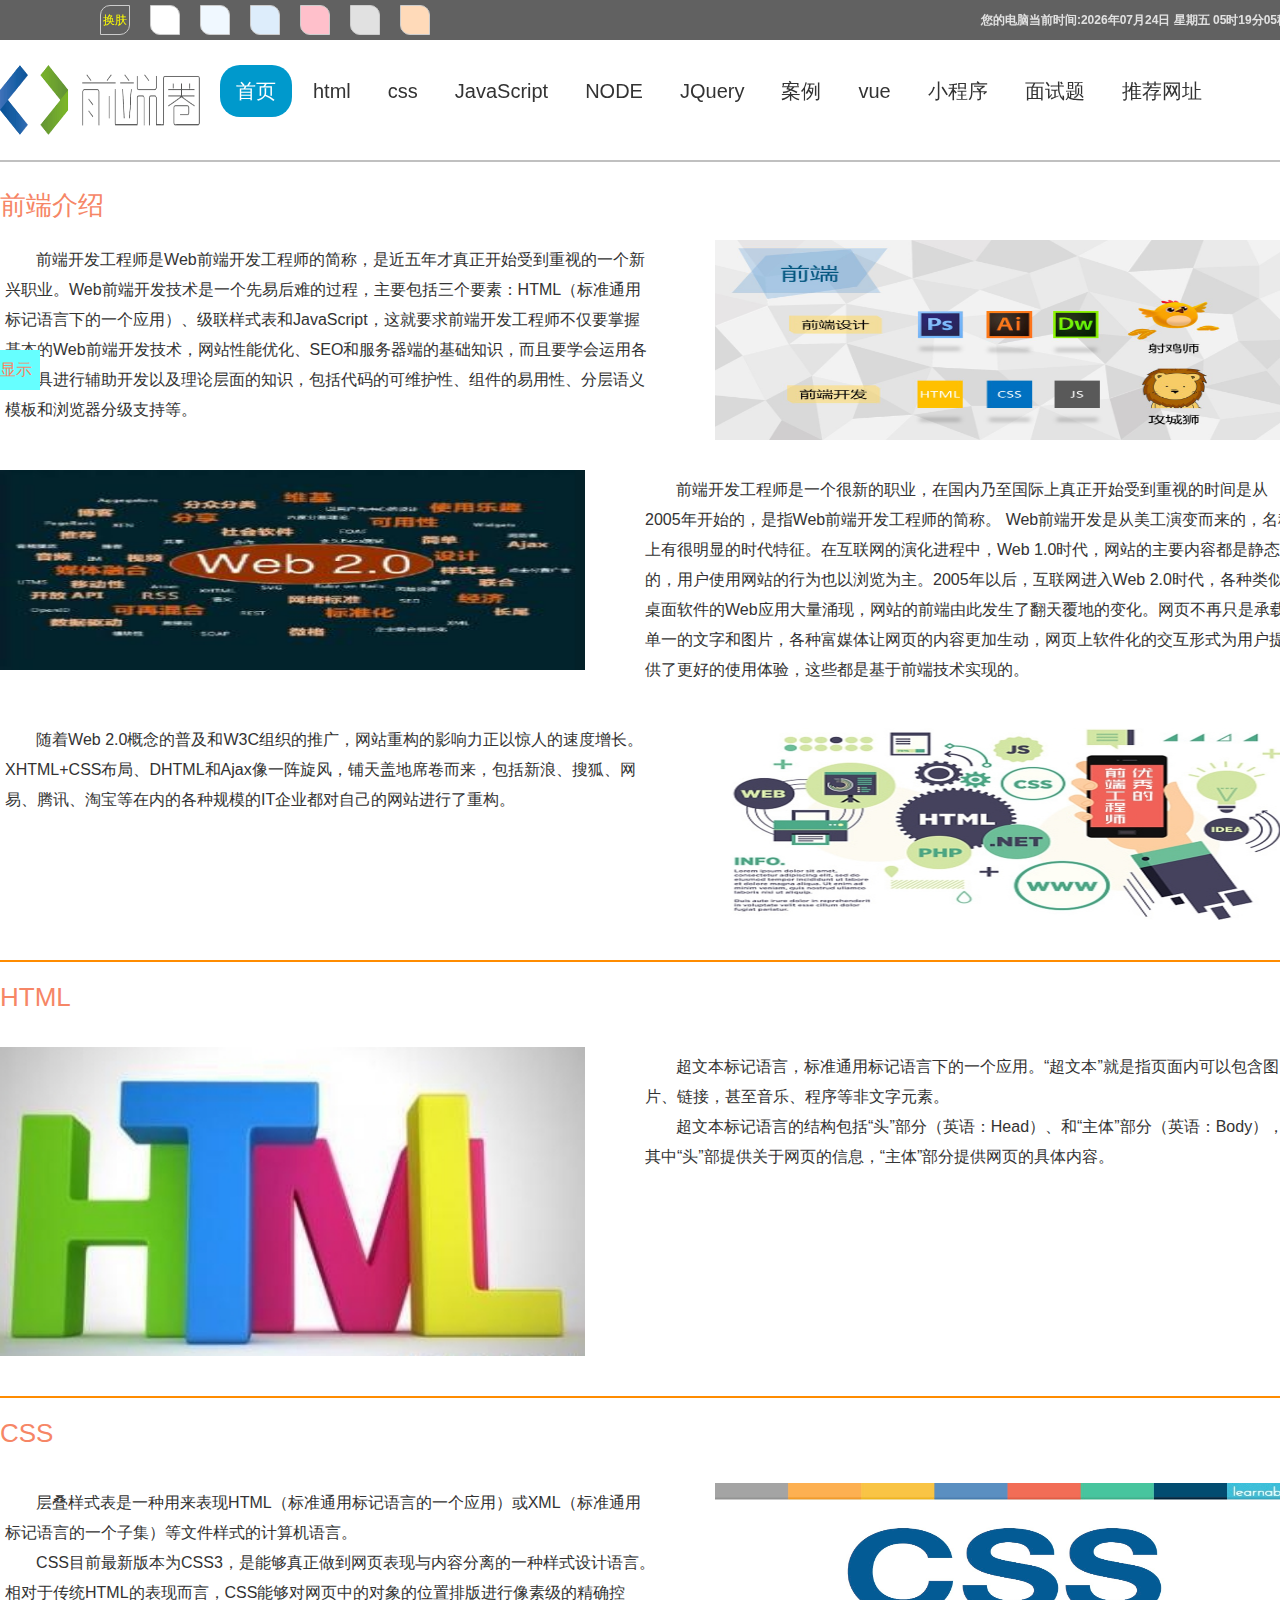
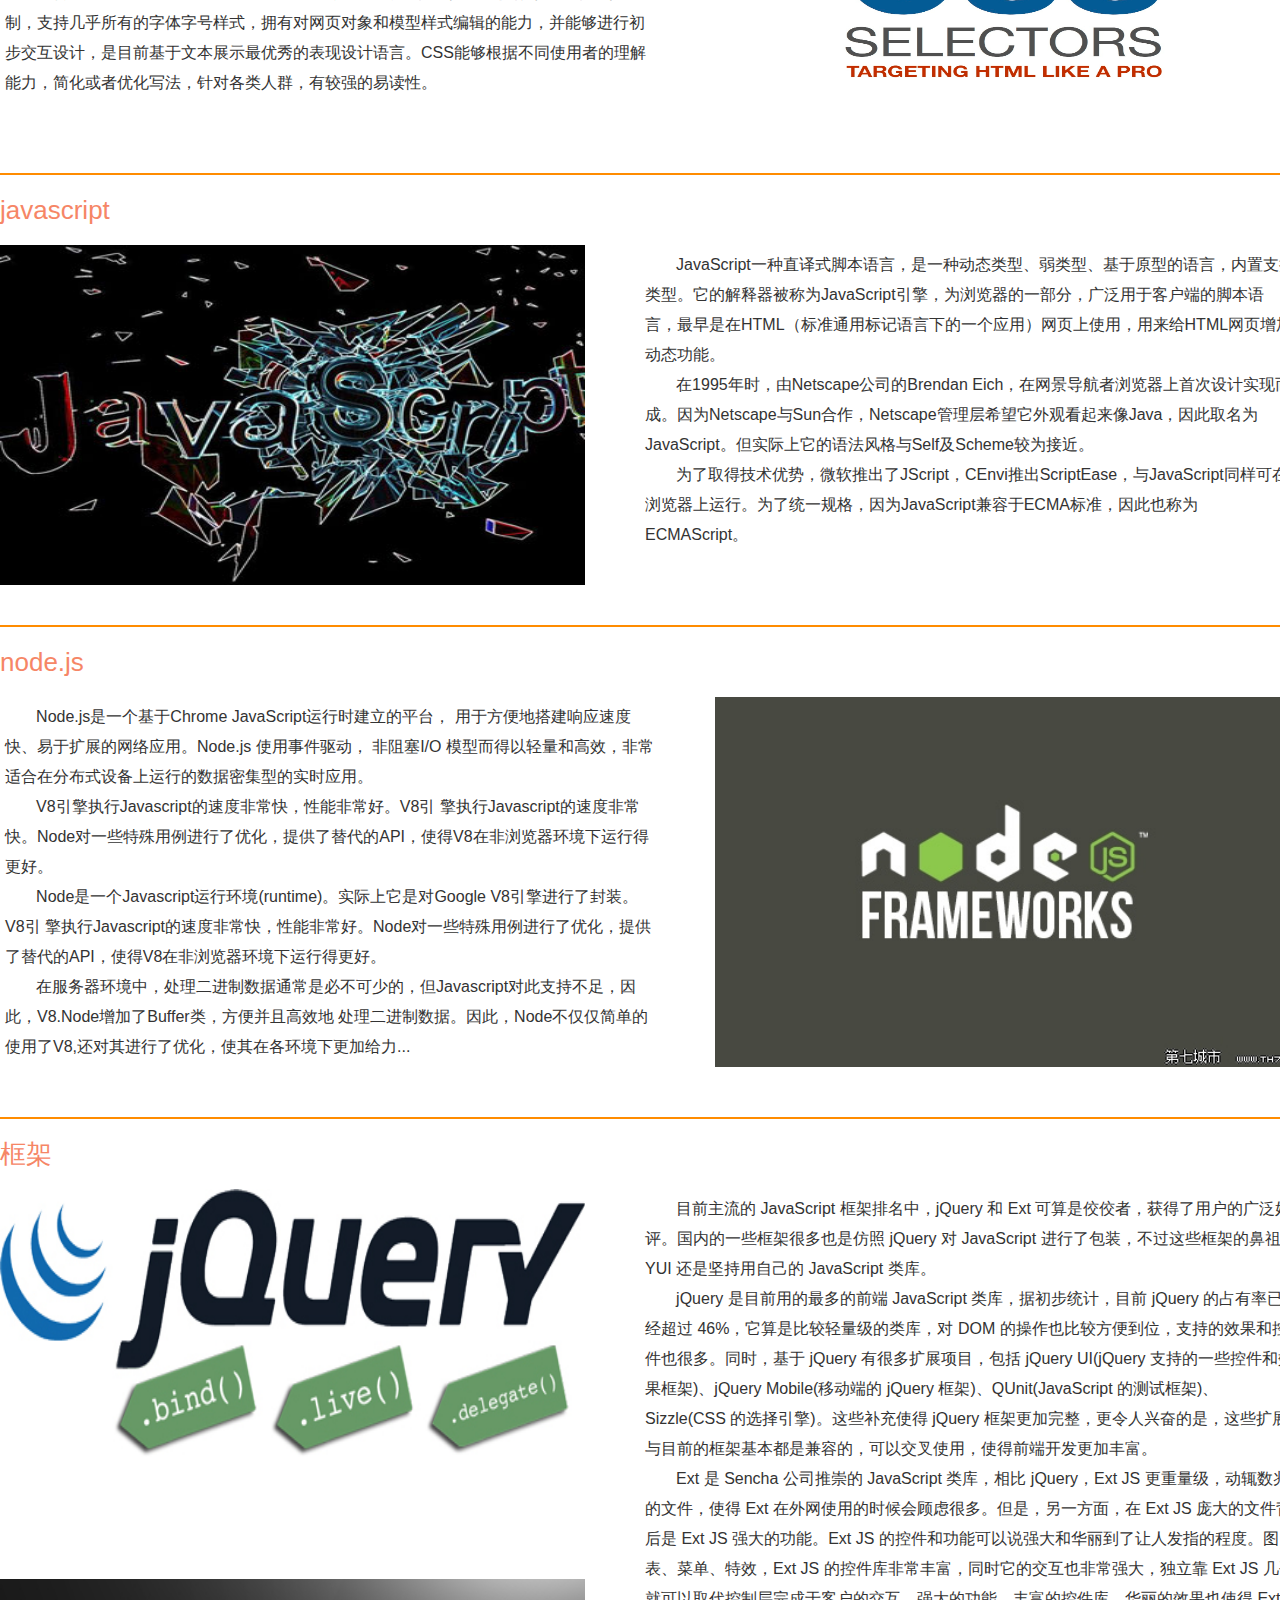
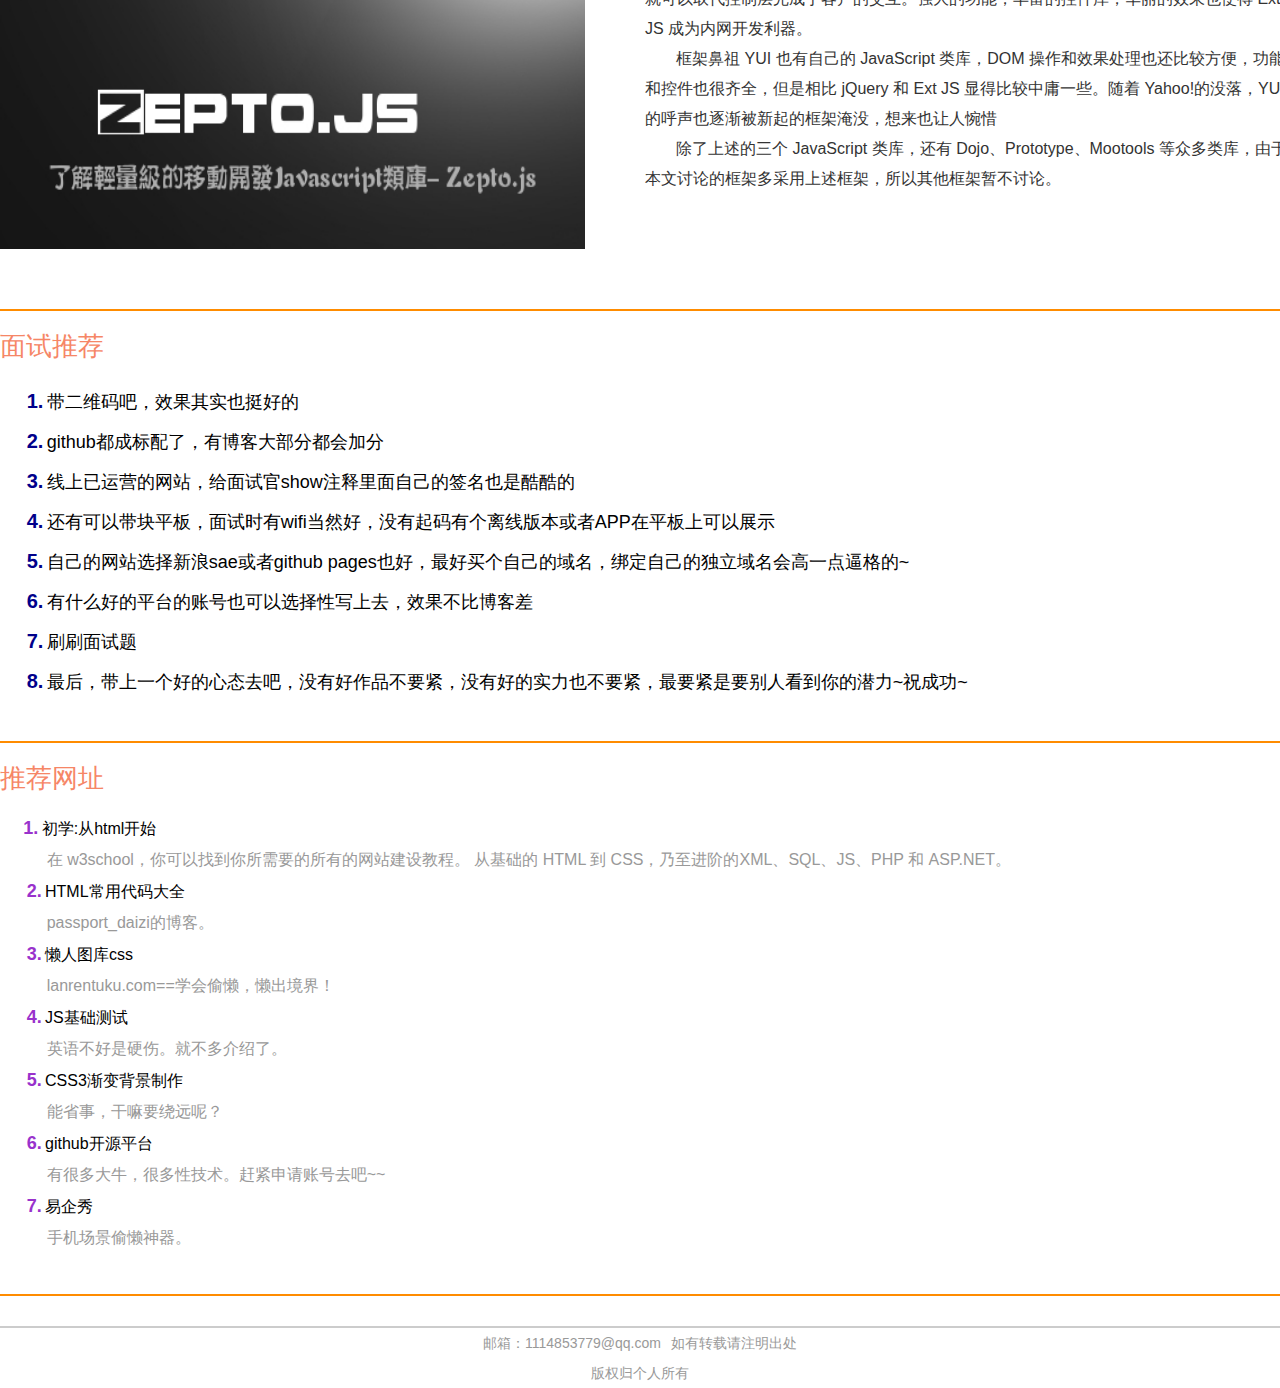
==== commit c18b3a98: "新增vue和小程序" ====
--- a/index.html
+++ b/index.html
@@ -48,6 +48,9 @@
                     <li><a class="a1" href="node.html">NODE</a></li>
                     <li><a class="a1" href="kj.html">JQuery</a></li>
                     <li><a class="a1" href="dome.html">案例</a></li>
+
+                    <li><a class="a1" href="vue1.html">vue</a></li>
+                    <li><a class="a1" href="xiaochengxu.html">小程序</a></li>
                     <li class="xiaList" id="xiaList1">
                         <a class="a1" href="javascript:;">面试题</a>
                         <div id="span1" class="span1">
--- a/css/transit.css
+++ b/css/transit.css
@@ -1 +1 @@
-@charset "utf-8";html,body{background:#fff}html,body,h1,h2,h3,h4,h5,h6,hr,p,blockquote,dl,dt,dd,ul,ol,li,pre,form,fieldset,iframe,label,button,input,textarea,th,td,a,i,b,u{font-size:12px;margin:0;padding:0;font-family:"\5FAE\8F6F\96C5\9ED1",Helvetica,sans-serif;color:#333}h1,h2,h3,h4,h5,h6{font-size:100%}address,cite,dfn,var{font-style:normal}code,kbd,pre,samp,tt{font-family:"Courier New",Courier,monospace}small{font-size:12px}ul,ol{list-style:none}a{text-decoration:none}a:hover,a:visited,a:link,a:active{text-decoration:none}fieldset,img,button{border:0}button,input,select,textarea{font-size:100%}img,iframe,table,form{border:0;vertical-align:top}table{border-collapse:collapse;border-spacing:0}hr{border:0;height:1px}.fl{float:left}.fr{float:right}.clear{zoom:1}.clear:after,.clear:before{content:"";display:block;height:0;visibility:hidden}.clear:after{clear:both}.min_width{width:100%;min-width:1200px}.width{margin:0 auto;width:1150px}.title{-moz-user-select:none;-khtml-user-select:none;-webkit-user-select:none;user-select:none;position:fixed;z-index:50;background:#fff;padding-bottom:15px;border-bottom:2px solid silver}.title div.bg{height:40px;background:#616161;position:relative;margin-bottom:15px}.title .head{height:40px;line-height:40px;background:#616161;position:relative;margin-bottom:15px;overflow:hidden}.title .head .clList span{margin-left:100px}.title .head .clList span,.title .head .clList ul{float:left}.title .head .clList ul{width:300px}.title .head .clList span,.title .head .clList ul li{margin-top:5px;display:block;width:28px;height:28px;border:1px solid #ccc}.title .head .clList ul li{float:left;margin-left:20px;border-bottom-left-radius:10px;border-top-right-radius:10px;cursor:pointer;overflow:hidden}.bg0{background:#fff}.bg1{background:aliceblue}.bg2{background:#ddedfb}.bg3{background:pink}.bg4{background:#e1e1e1}.bg5{background:peachpuff}.title .head .clList span{border-bottom-right-radius:10px;border-top-left-radius:10px;line-height:28px;text-align:center;color:yellow}.deta{width:330px;height:40px;line-height:40px;text-align:center;position:absolute;right:0;top:0}.deta span,.deta b{font-weight:700;font-style:normal;font-size:12px;color:#e1e1e1}.header .nav{padding:10px 0;width:100%;height:70px}.header .nav .logo{width:200px;height:70px;margin-right:100px}.header .nav .logo a,.header .nav .logo a img{display:block;width:100%;height:100%}.header .nav .navList{width:850px;height:100%}.header .nav .navList li{position:relative;float:left;margin-right:5px;border:1px solid transparent;border-radius:20px;background:0}.header .nav .navList li .a1{display:block;padding:0 14px;font-size:20px;border:1px solid transparent;height:48px;line-height:48px;border-radius:20px;background:0;overflow:hidden}.header .nav .navList li:hover{background:#09c}.header .nav .navList li:hover .a1{color:#fff}.header .nav .navList li.bg{background:#09c}.header .nav .navList li a.bg{color:#fff}.header .nav .navList li .span1{padding-top:3px;position:absolute;top:50px;left:0;width:100%;height:0;overflow:hidden}.header .nav .navList .span1{width:90px}.header .nav .navList .span1 a{width:88px}.header .nav .navList .span2{width:110px}.header .nav .navList .span2 a{width:108px}.header .nav .navList .span1 a{display:block;margin-top:3px;text-align:center;font-size:16px;line-height:38px;height:38px;border:1px solid #e1e1e1;border-radius:10px;background:#fff}.header .nav .navList .span1 a:hover{background:#09c;color:#fff;overflow:hidden}.height{width:100%;height:160px;overflow:hidden}.height h1,.height h2,.height h3,.height h4,.height h5,.height h6{width:20px;height:20px;float:left;font-size:12px;overflow:hidden}.bottm{margin-top:30px;text-align:center;border-top:2px solid #ccc}.bottm a{font-size:16px;line-height:50px;padding:0 10px}.bottm a:hover{color:#f68666}.bottm p{font-size:14px;line-height:30px;color:#999}.bottm p span{margin-left:10px}.left,.top,.right{position:fixed}.top{display:none;right:140px;bottom:60px;width:40px;height:40px;text-align:center;line-height:20px;background:url("../img/top.png") no-repeat;background-position:-172px -48px;color:#fff;opacity:.5;filter:alpha(opacity=50)}.top:hover{opacity:1;filter:alpha(opacity=100)}.lefts{width:80px;position:fixed;left:0;top:50%;margin-top:-100px;-moz-user-select:none;-khtml-user-select:none;-webkit-user-select:none;user-select:none}.lefts h3{position:absolute;top:0;left:-40px;text-align:center;height:40px;width:80px;line-height:40px;font-size:16px;color:#f68666;background:#6ff;cursor:pointer;font-weight:500}.lefts ul{width:80px;position:absolute;top:40px;left:-80px;background:#6ff;height:40px;overflow:hidden}.lefts li{width:100%;height:40px;line-height:40px;text-align:center}.lefts li i{font-size:16px;color:#f68666}.lefts li a{margin-left:5px;font-size:16px;color:#f68666}.lefts li:hover,.lefts h3:hover{background:#c5c9cb}.lefts li:hover i,.left li:hover a{color:#fff}+@charset "utf-8";html,body{background:#fff}html,body,h1,h2,h3,h4,h5,h6,hr,p,blockquote,dl,dt,dd,ul,ol,li,pre,form,fieldset,iframe,label,button,input,textarea,th,td,a,i,b,u{font-size:12px;margin:0;padding:0;font-family:"\5FAE\8F6F\96C5\9ED1",Helvetica,sans-serif;color:#333}h1,h2,h3,h4,h5,h6{font-size:100%}address,cite,dfn,var{font-style:normal}code,kbd,pre,samp,tt{font-family:"Courier New",Courier,monospace}small{font-size:12px}ul,ol{list-style:none}a{text-decoration:none}a:hover,a:visited,a:link,a:active{text-decoration:none}fieldset,img,button{border:0}button,input,select,textarea{font-size:100%}img,iframe,table,form{border:0;vertical-align:top}table{border-collapse:collapse;border-spacing:0}hr{border:0;height:1px}.fl{float:left}.fr{float:right}.clear{zoom:1}.clear:after,.clear:before{content:"";display:block;height:0;visibility:hidden}.clear:after{clear:both}.min_width{width:100%;min-width:1200px}.width{margin:0 auto;width:1300px}.title{-moz-user-select:none;-khtml-user-select:none;-webkit-user-select:none;user-select:none;position:fixed;z-index:50;background:#fff;padding-bottom:15px;border-bottom:2px solid silver}.title div.bg{height:40px;background:#616161;position:relative;margin-bottom:15px}.title .head{height:40px;line-height:40px;background:#616161;position:relative;margin-bottom:15px;overflow:hidden}.title .head .clList span{margin-left:100px}.title .head .clList span,.title .head .clList ul{float:left}.title .head .clList ul{width:300px}.title .head .clList span,.title .head .clList ul li{margin-top:5px;display:block;width:28px;height:28px;border:1px solid #ccc}.title .head .clList ul li{float:left;margin-left:20px;border-bottom-left-radius:10px;border-top-right-radius:10px;cursor:pointer;overflow:hidden}.bg0{background:#fff}.bg1{background:aliceblue}.bg2{background:#ddedfb}.bg3{background:pink}.bg4{background:#e1e1e1}.bg5{background:peachpuff}.title .head .clList span{border-bottom-right-radius:10px;border-top-left-radius:10px;line-height:28px;text-align:center;color:yellow}.deta{width:330px;height:40px;line-height:40px;text-align:center;position:absolute;right:0;top:0}.deta span,.deta b{font-weight:700;font-style:normal;font-size:12px;color:#e1e1e1}.header .nav{padding:10px 0;width:100%;height:70px}.header .nav .logo{width:200px;height:70px;margin-right:20px}.header .nav .logo a,.header .nav .logo a img{display:block;width:100%;height:100%}.header .nav .navList{width:1050px;height:100%}.header .nav .navList li{position:relative;float:left;margin-right:5px;border:1px solid transparent;border-radius:20px;background:0}.header .nav .navList li .a1{display:block;padding:0 14px;font-size:20px;border:1px solid transparent;height:48px;line-height:48px;border-radius:20px;background:0;overflow:hidden}.header .nav .navList li:hover{background:#09c}.header .nav .navList li:hover .a1{color:#fff}.header .nav .navList li.bg{background:#09c}.header .nav .navList li a.bg{color:#fff}.header .nav .navList li .span1{padding-top:3px;position:absolute;top:50px;left:0;width:100%;height:0;overflow:hidden}.header .nav .navList .span1{width:90px}.header .nav .navList .span1 a{width:88px}.header .nav .navList .span2{width:110px}.header .nav .navList .span2 a{width:108px}.header .nav .navList .span1 a{display:block;margin-top:3px;text-align:center;font-size:16px;line-height:38px;height:38px;border:1px solid #e1e1e1;border-radius:10px;background:#fff}.header .nav .navList .span1 a:hover{background:#09c;color:#fff;overflow:hidden}.height{width:100%;height:160px;overflow:hidden}.height h1,.height h2,.height h3,.height h4,.height h5,.height h6{width:20px;height:20px;float:left;font-size:12px;overflow:hidden}.bottm{margin-top:30px;text-align:center;border-top:2px solid #ccc}.bottm a{font-size:16px;line-height:50px;padding:0 10px}.bottm a:hover{color:#f68666}.bottm p{font-size:14px;line-height:30px;color:#999}.bottm p span{margin-left:10px}.left,.top,.right{position:fixed}.top{display:none;right:140px;bottom:60px;width:40px;height:40px;text-align:center;line-height:20px;background:url("../img/top.png") no-repeat;background-position:-172px -48px;color:#fff;opacity:.5;filter:alpha(opacity=50)}.top:hover{opacity:1;filter:alpha(opacity=100)}.lefts{width:80px;position:fixed;left:0;top:50%;margin-top:-100px;-moz-user-select:none;-khtml-user-select:none;-webkit-user-select:none;user-select:none}.lefts h3{position:absolute;top:0;left:-40px;text-align:center;height:40px;width:80px;line-height:40px;font-size:16px;color:#f68666;background:#6ff;cursor:pointer;font-weight:500}.lefts ul{width:80px;position:absolute;top:40px;left:-80px;background:#6ff;height:40px;overflow:hidden}.lefts li{width:100%;height:40px;line-height:40px;text-align:center}.lefts li i{font-size:16px;color:#f68666}.lefts li a{margin-left:5px;font-size:16px;color:#f68666}.lefts li:hover,.lefts h3:hover{background:#c5c9cb}.lefts li:hover i,.left li:hover a{color:#fff}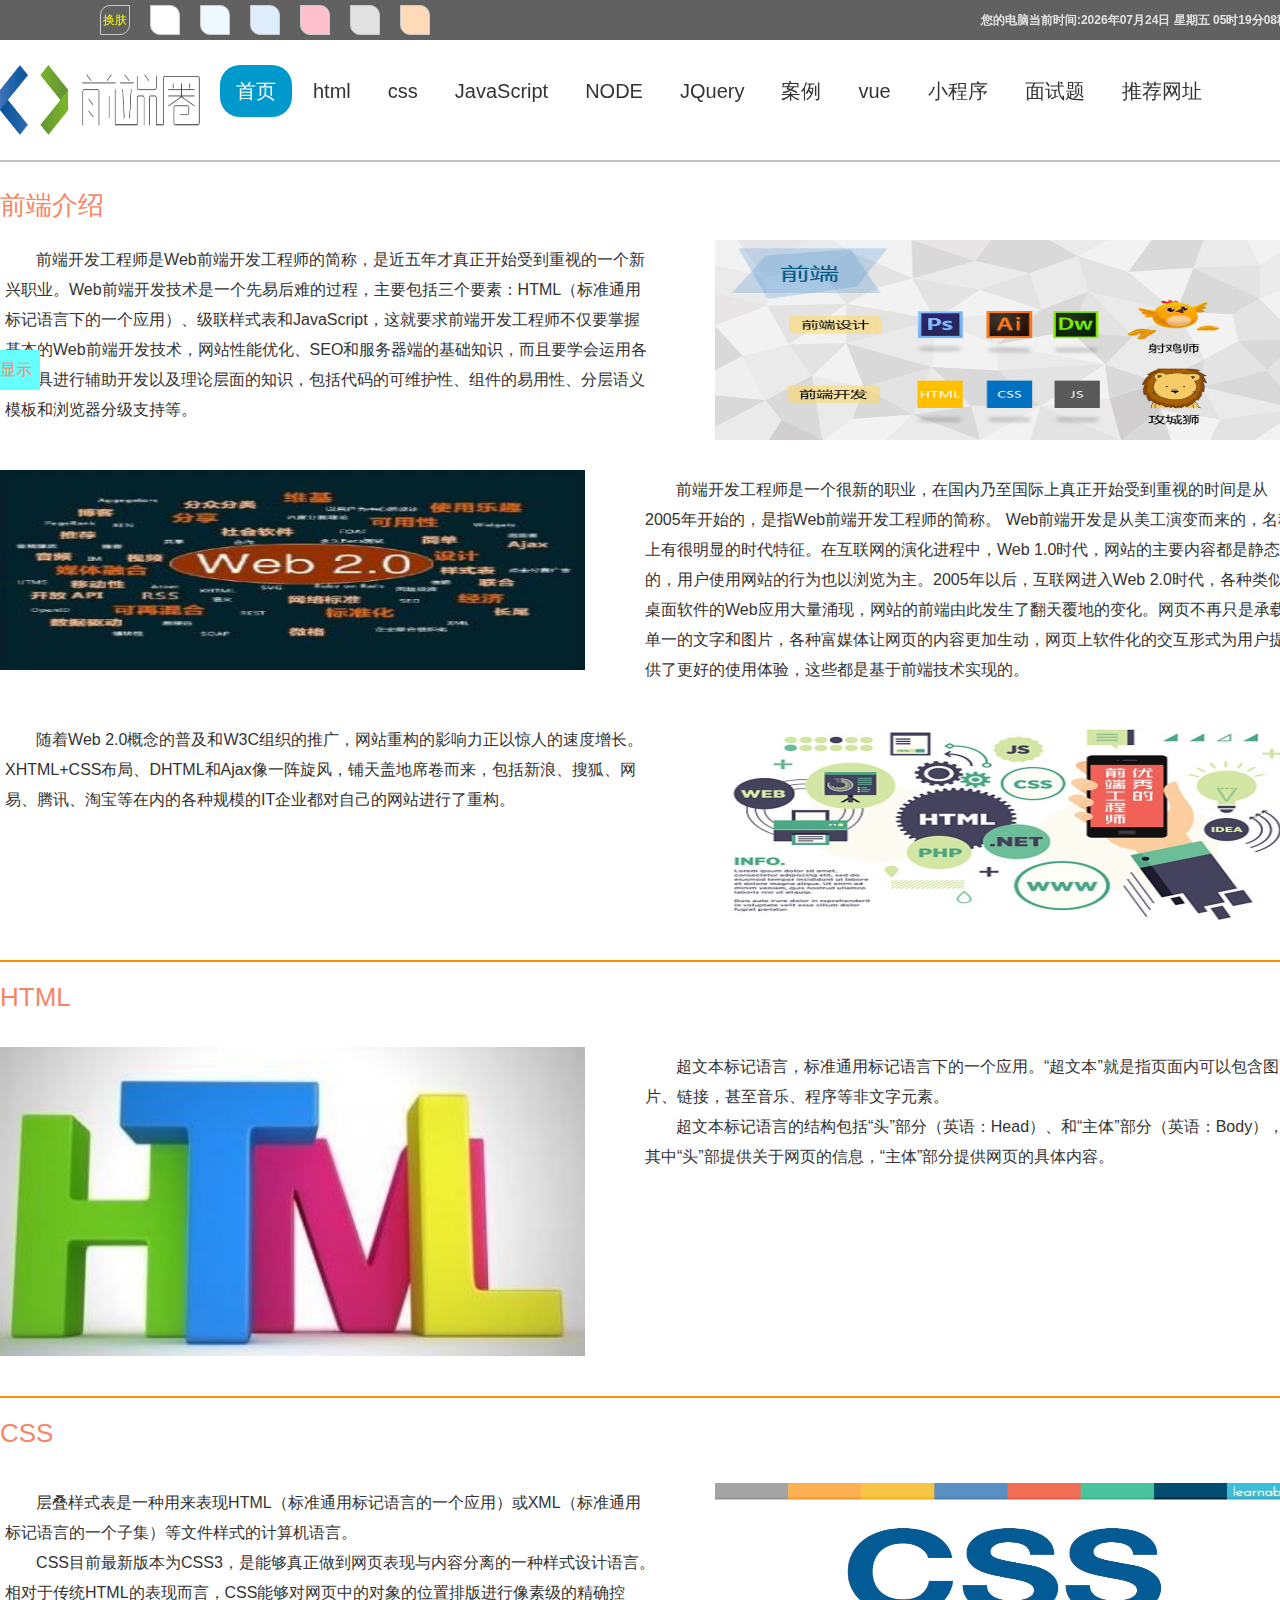
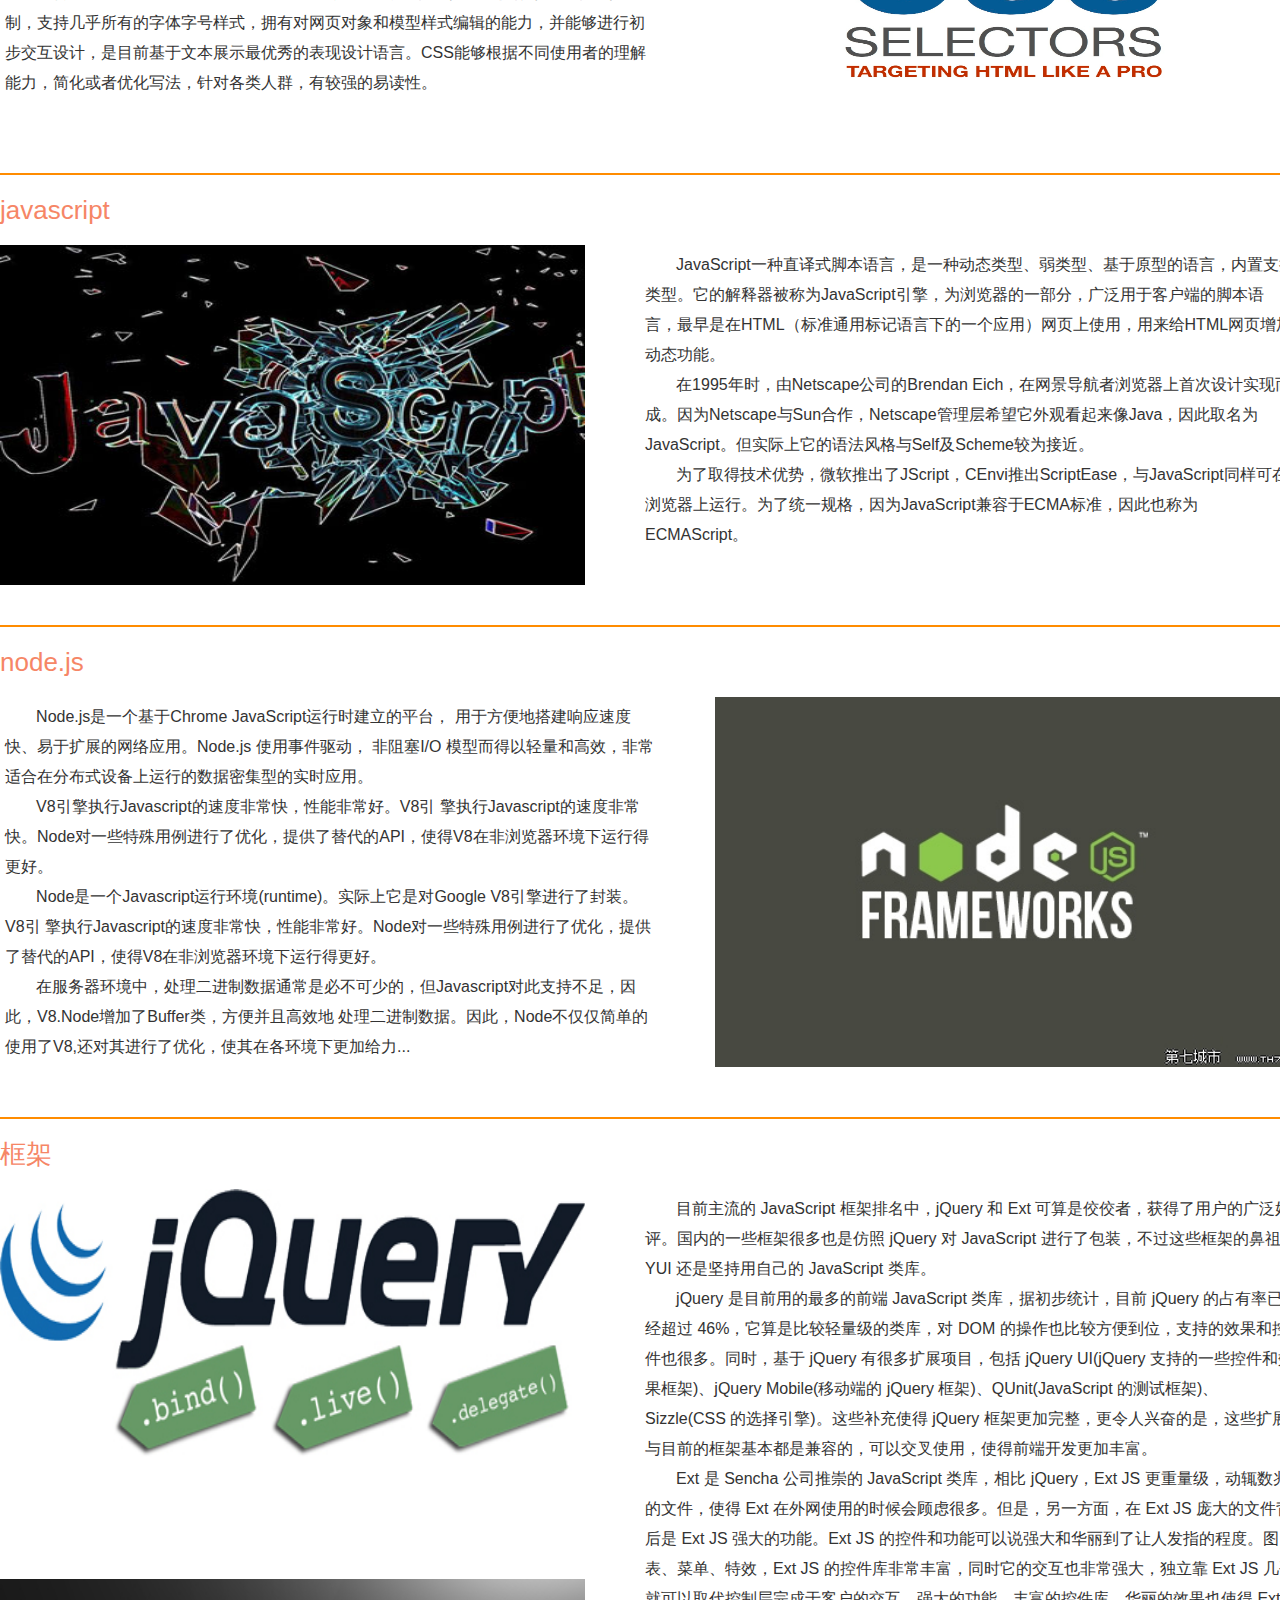
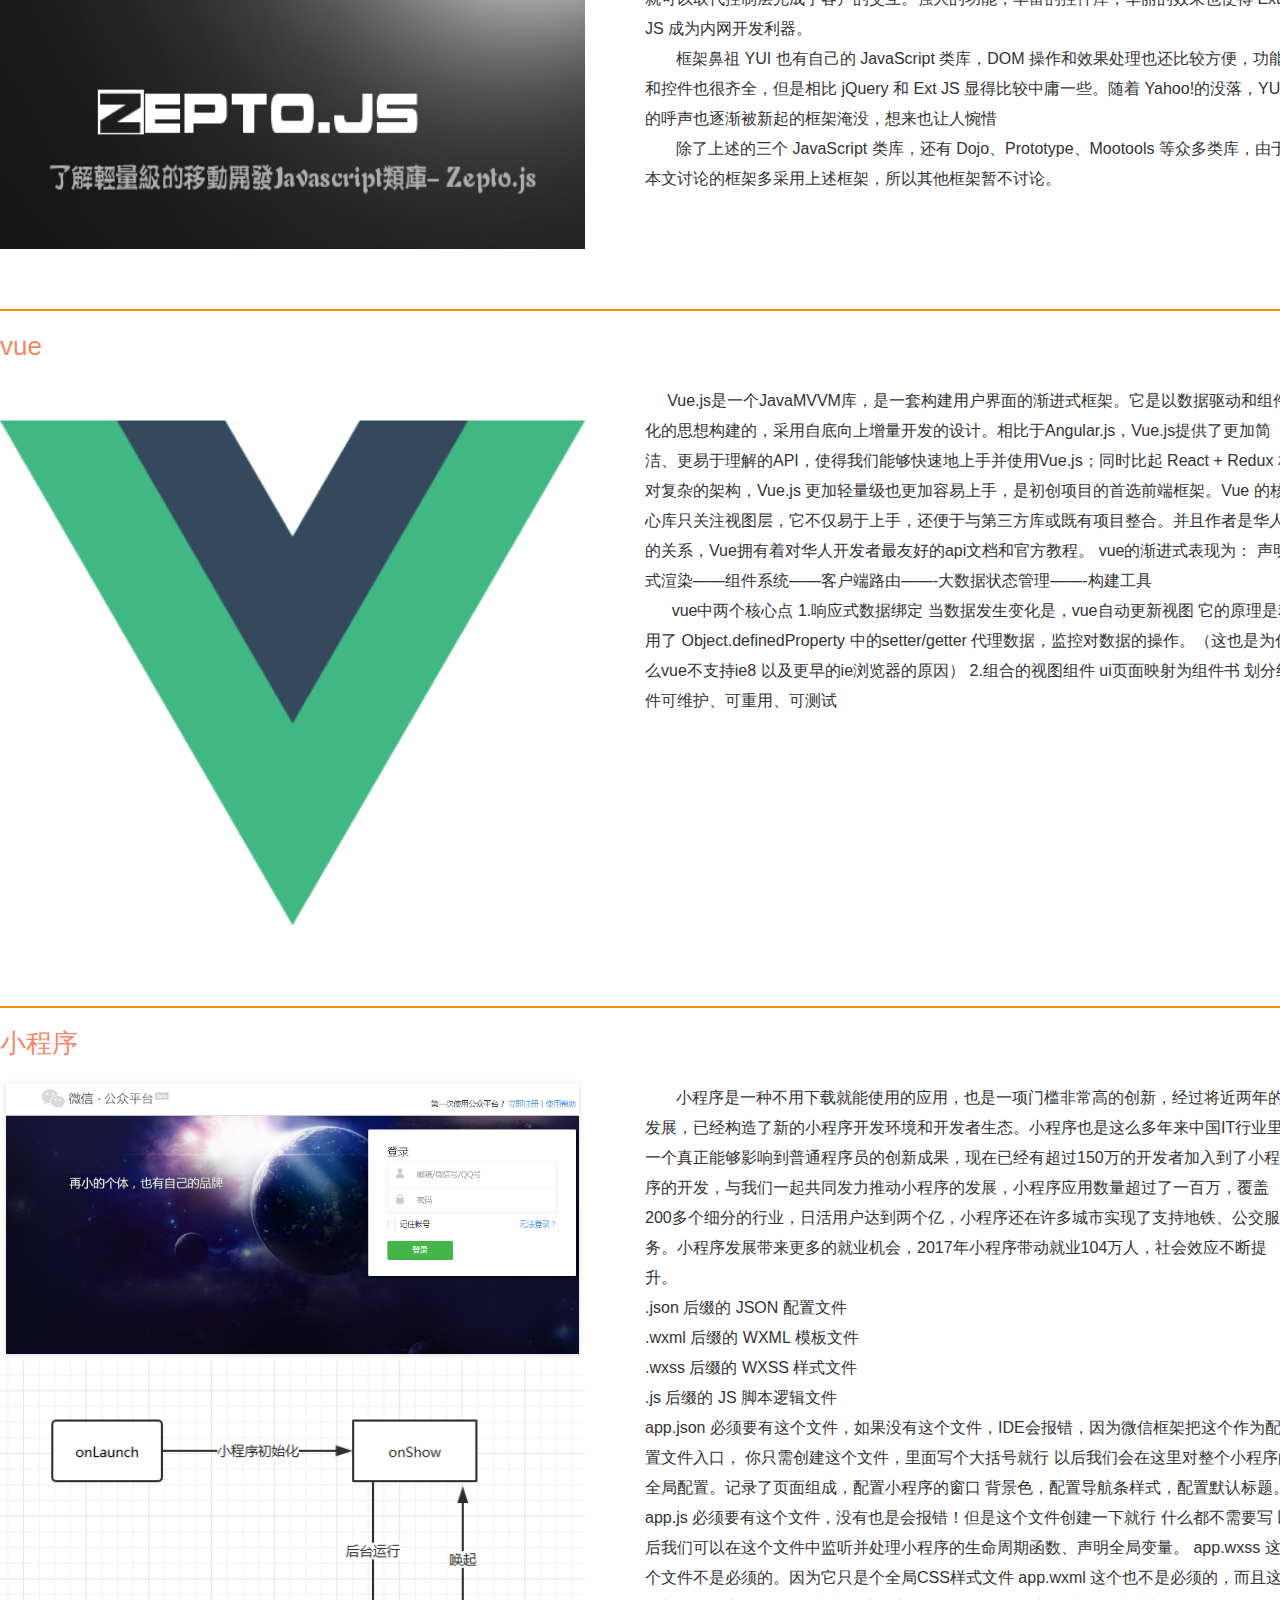
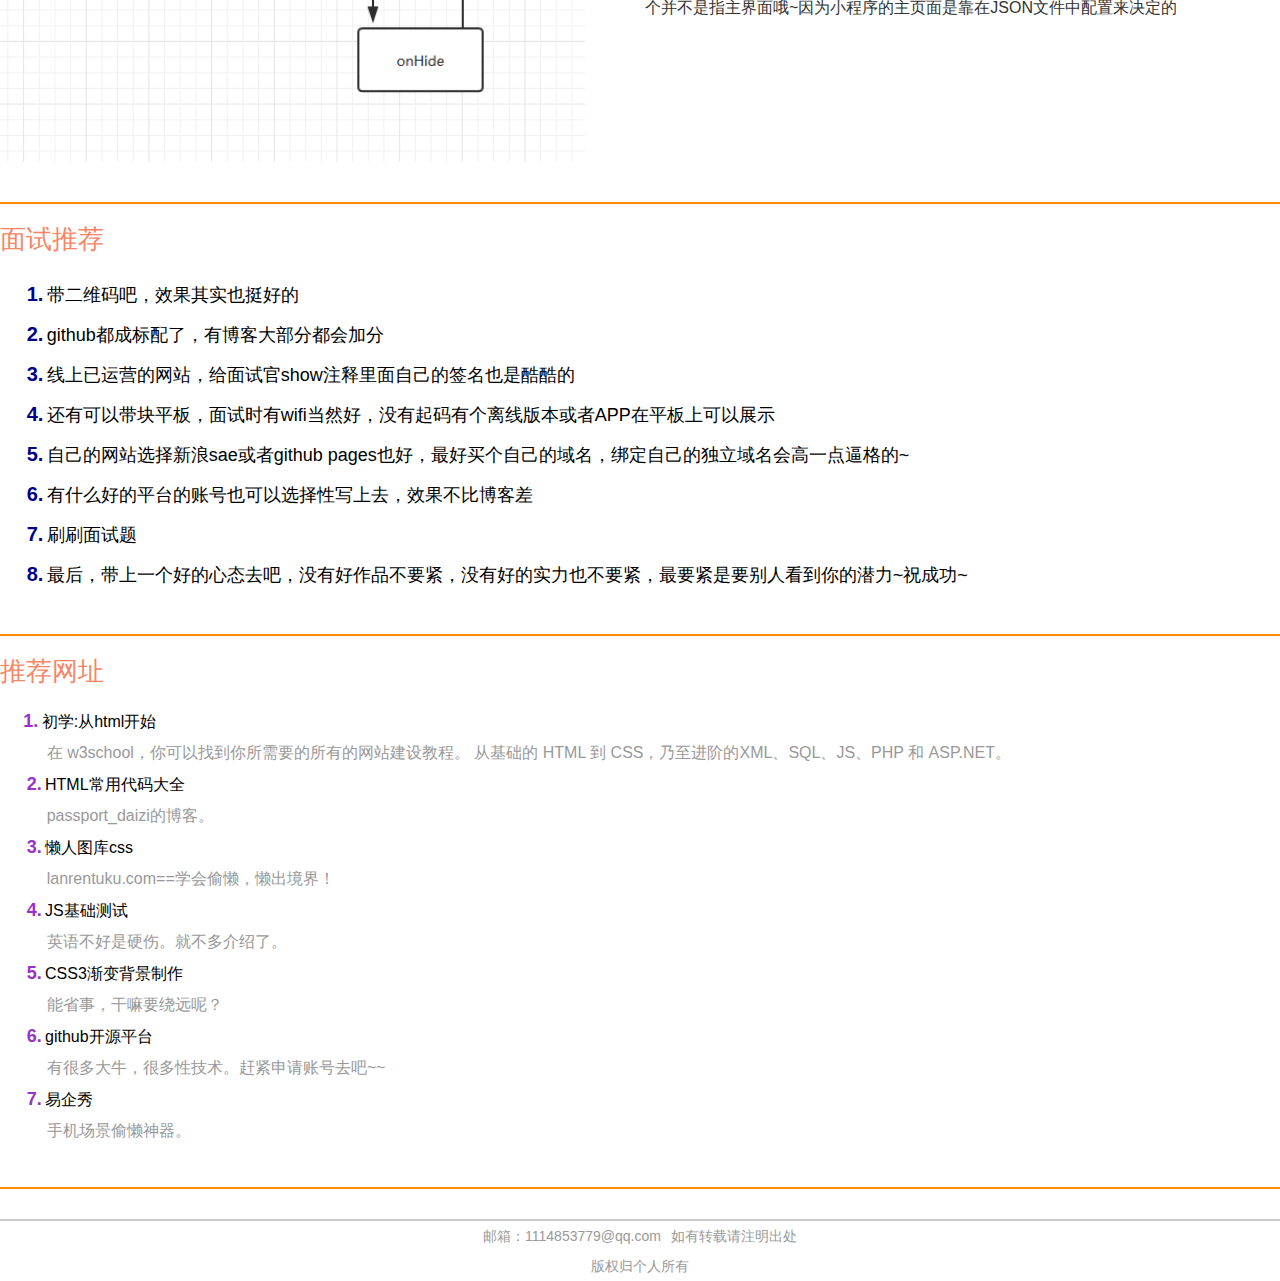
==== commit 3d9f73f0: "新增vue和小程序简介" ====
--- a/index.html
+++ b/index.html
@@ -177,6 +177,61 @@
                 </div>
             </div>
         </div>
+        <div class="con10 bom" id="tenFloor">
+            <h2>vue</h2>
+            <div class="clear div1" >
+                <p class="fr">
+                    &nbsp; &nbsp; &nbsp;Vue.js是一个JavaMVVM库，是一套构建用户界面的渐进式框架。它是以数据驱动和组件化的思想构建的，采用自底向上增量开发的设计。相比于Angular.js，Vue.js提供了更加简洁、更易于理解的API，使得我们能够快速地上手并使用Vue.js；同时比起 React + Redux 相对复杂的架构，Vue.js 更加轻量级也更加容易上手，是初创项目的首选前端框架。Vue 的核心库只关注视图层，它不仅易于上手，还便于与第三方库或既有项目整合。并且作者是华人的关系，Vue拥有着对华人开发者最友好的api文档和官方教程。
+                    vue的渐进式表现为：
+
+                    声明式渲染——组件系统——客户端路由——-大数据状态管理——-构建工具
+                  <br/>
+                    &nbsp; &nbsp; &nbsp; vue中两个核心点
+                    1.响应式数据绑定
+                    当数据发生变化是，vue自动更新视图
+                    它的原理是利用了 Object.definedProperty 中的setter/getter 代理数据，监控对数据的操作。（这也是为什么vue不支持ie8 以及更早的ie浏览器的原因）
+
+                    2.组合的视图组件
+
+                    ui页面映射为组件书
+
+                    划分组件可维护、可重用、可测试<br/>
+                    &nbsp; &nbsp; &nbsp;
+                </p>
+                <div class="fl">
+                    <img src="img/101.png">
+                </div>
+            </div>
+        </div>
+        <div class="con11 bom" id="elevenFloor">
+            <h2>小程序</h2>
+            <div class="clear div1" >
+                <p class="fr">
+                    &nbsp; &nbsp; &nbsp; &nbsp;小程序是一种不用下载就能使用的应用，也是一项门槛非常高的创新，经过将近两年的发展，已经构造了新的小程序开发环境和开发者生态。小程序也是这么多年来中国IT行业里一个真正能够影响到普通程序员的创新成果，现在已经有超过150万的开发者加入到了小程序的开发，与我们一起共同发力推动小程序的发展，小程序应用数量超过了一百万，覆盖200多个细分的行业，日活用户达到两个亿，小程序还在许多城市实现了支持地铁、公交服务。小程序发展带来更多的就业机会，2017年小程序带动就业104万人，社会效应不断提升。<br/>
+                    .json 后缀的 JSON 配置文件<br/>
+                    .wxml 后缀的 WXML 模板文件<br/>
+                    .wxss 后缀的 WXSS 样式文件<br/>
+                    .js 后缀的 JS 脚本逻辑文件<br/>
+                    app.json
+                    必须要有这个文件，如果没有这个文件，IDE会报错，因为微信框架把这个作为配置文件入口，
+                    你只需创建这个文件，里面写个大括号就行
+                    以后我们会在这里对整个小程序的全局配置。记录了页面组成，配置小程序的窗口 背景色，配置导航条样式，配置默认标题。
+                    app.js
+                    必须要有这个文件，没有也是会报错！但是这个文件创建一下就行 什么都不需要写
+                    以后我们可以在这个文件中监听并处理小程序的生命周期函数、声明全局变量。
+                    app.wxss
+                    这个文件不是必须的。因为它只是个全局CSS样式文件
+                    app.wxml
+                    这个也不是必须的，而且这个并不是指主界面哦~因为小程序的主页面是靠在JSON文件中配置来决定的
+                    <br/>
+                    &nbsp; &nbsp; &nbsp;
+                </p>
+                <div class="fl">
+                    <img class="imgs" src="img/102.png">
+                    <img src="img/103.png">
+                </div>
+            </div>
+        </div>
         <div class="con8 bom" id="eightFloor">
             <h2>面试推荐</h2>
             <div class="clear div1" >
